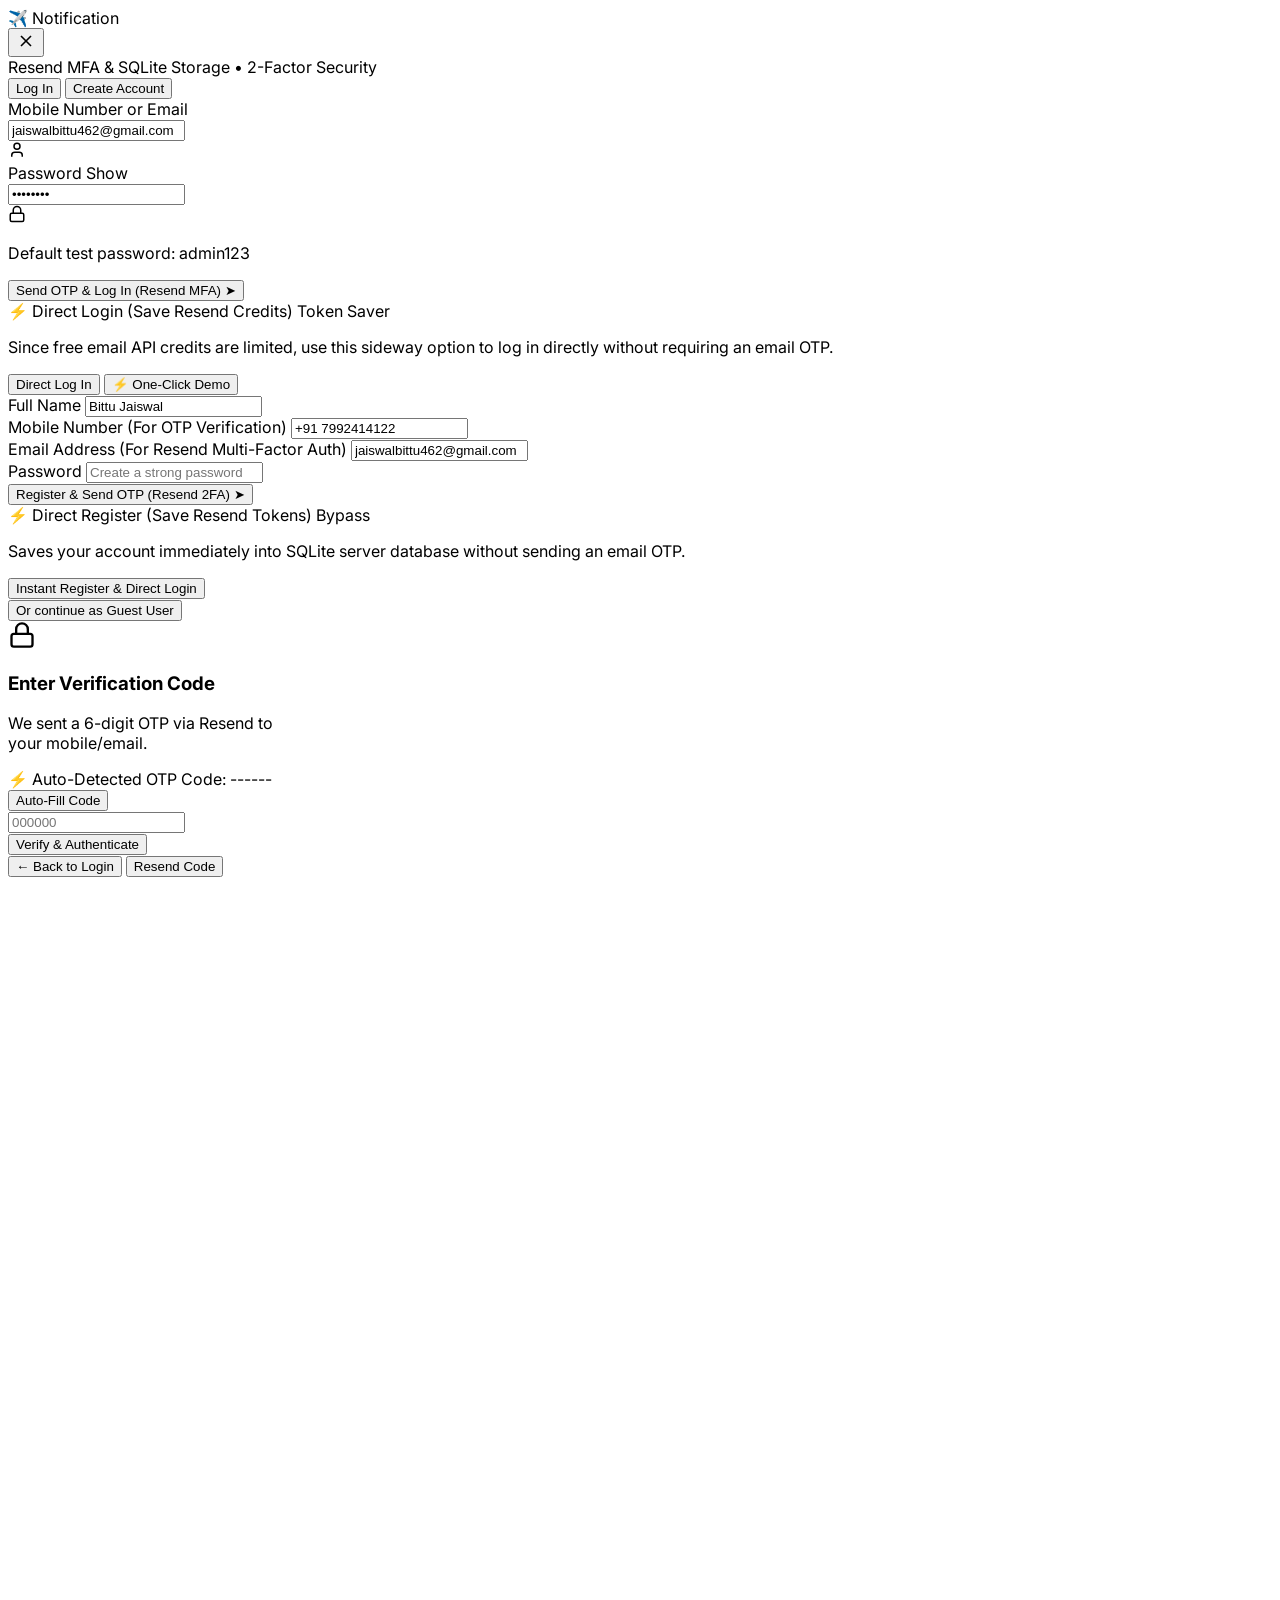
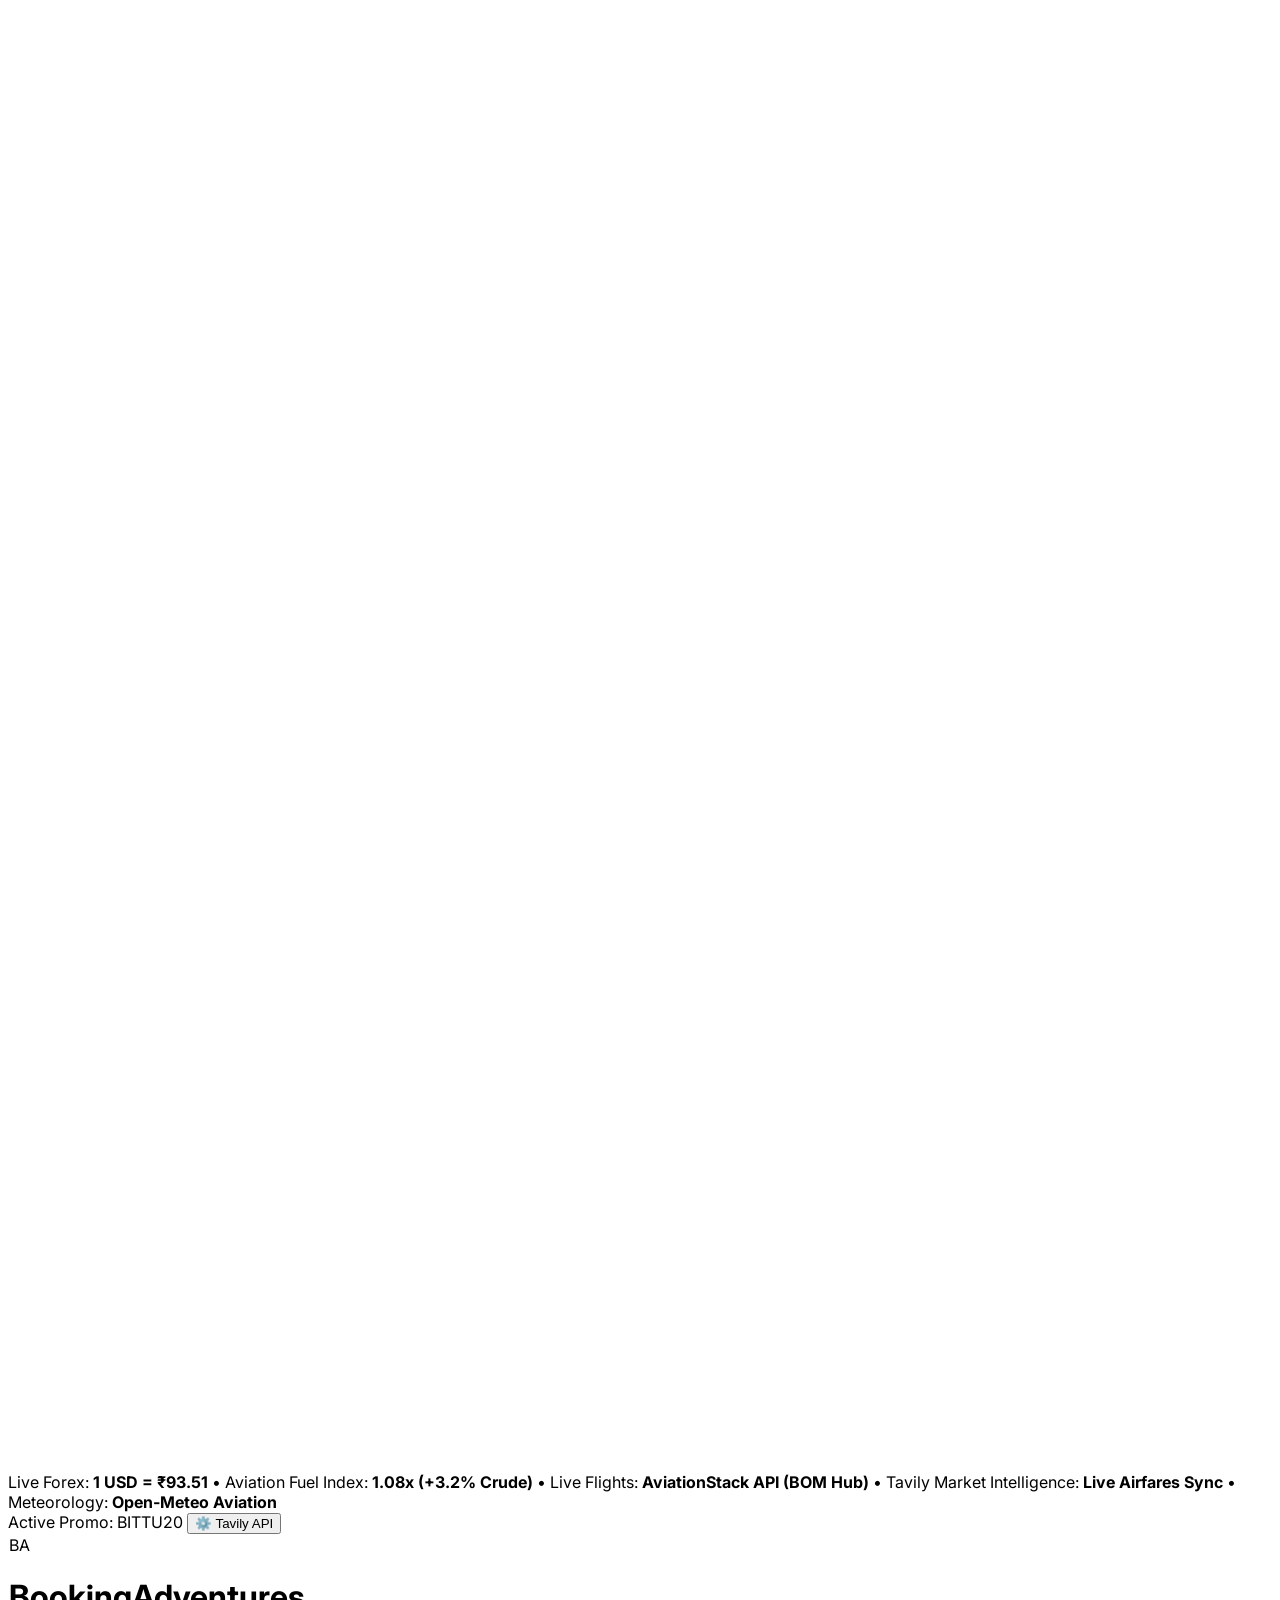
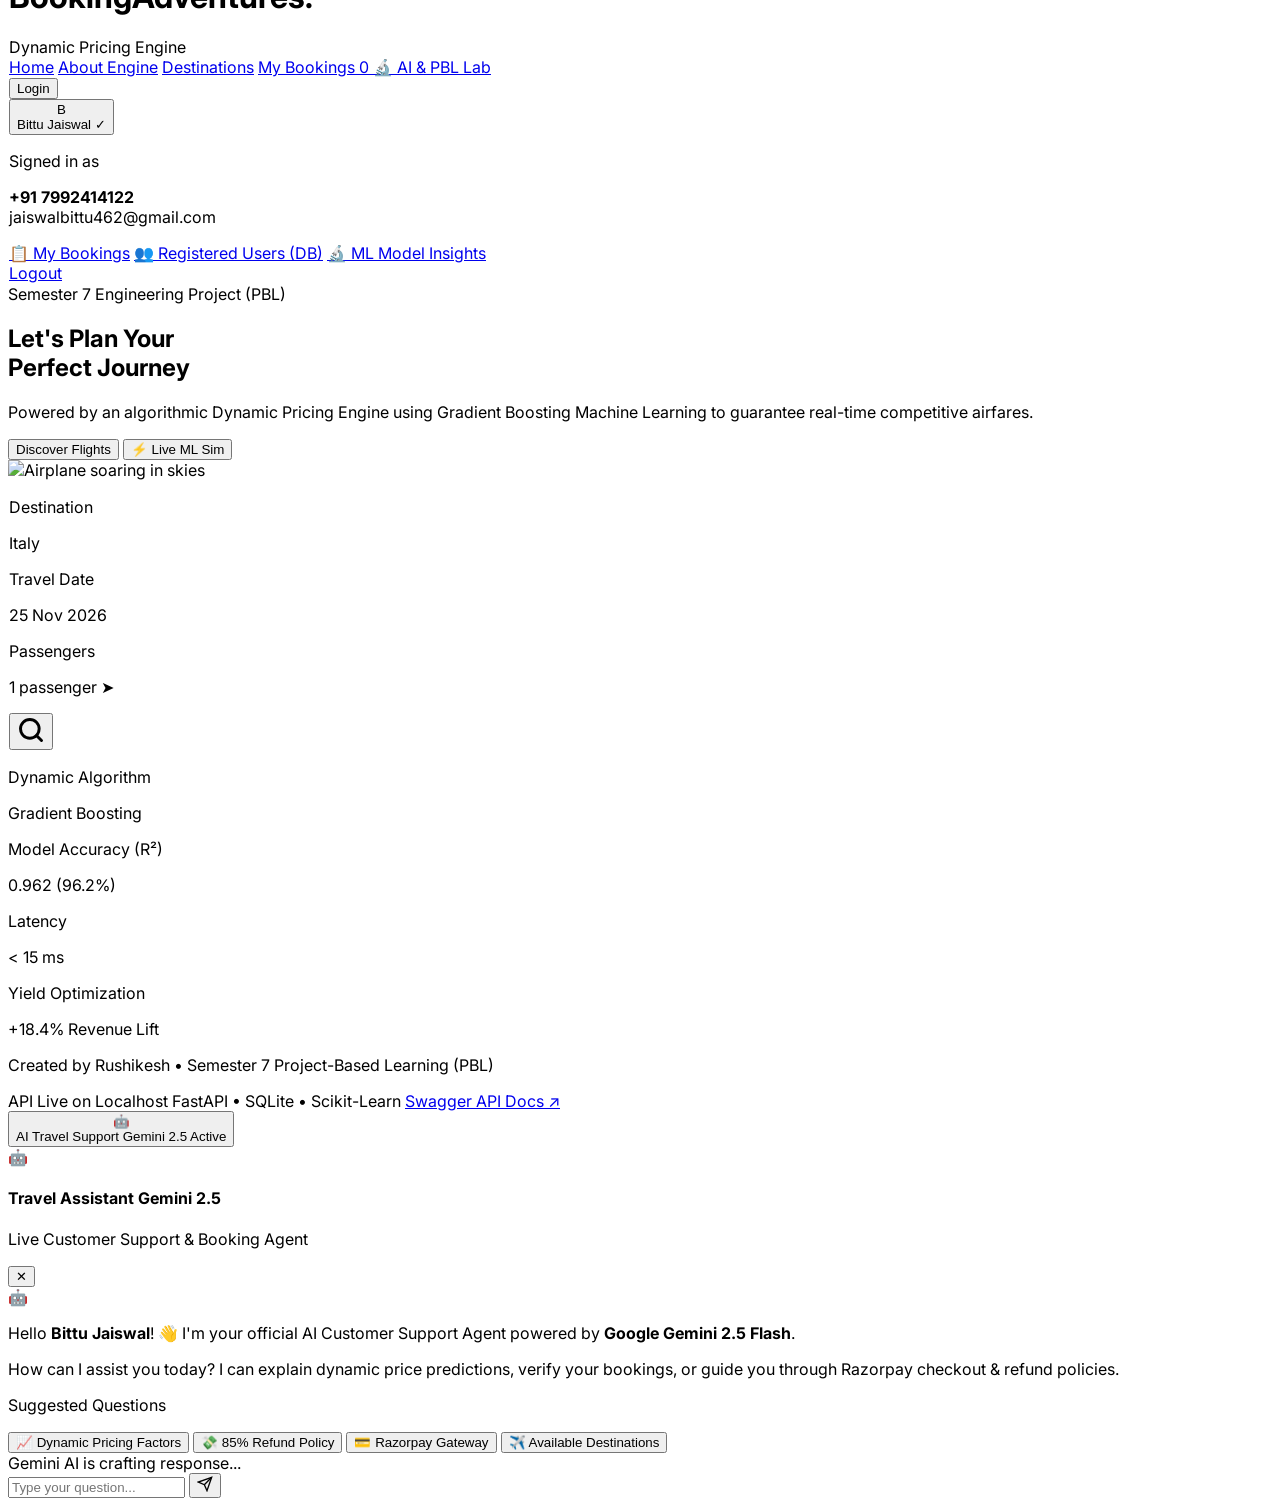
==== templates/index.html @ 45553974 "Initial commit: Dynamic Pricing Engine with Streamlit & Clean Configuration" ====
<!DOCTYPE html>
<html lang="en">
<head>
    <meta charset="UTF-8">
    <meta name="viewport" content="width=device-width, initial-scale=1.0">
    <title>Booking Adventures - Dynamic Pricing Engine (PBL Sem 7)</title>
    <!-- Tailwind CSS -->
    <script src="https://cdn.tailwindcss.com"></script>
    <!-- Fonts -->
    <link href="https://fonts.googleapis.com/css2?family=Inter:wght@400;500;600;700;800&family=Poppins:wght@400;600;700;800&display=swap" rel="stylesheet">
    <!-- Custom CSS -->
    <link rel="stylesheet" href="/static/css/custom.css">
    <!-- Razorpay Checkout Gateway SDK (Free Trial / Test Sandbox) -->
    <script src="https://checkout.razorpay.com/v1/checkout.js"></script>
</head>
<body class="text-gray-800 bg-gradient-to-b from-sky-200 via-sky-100 to-orange-100 min-h-screen flex flex-col justify-between">

    <!-- ===== Notification Toast ===== -->
    <div id="toast" class="fixed bottom-6 right-6 z-50 transform translate-y-24 opacity-0 transition-all duration-300 pointer-events-none bg-gray-900 text-white px-6 py-3 rounded-xl shadow-2xl flex items-center space-x-3">
        <span id="toast-icon">✈️</span>
        <span id="toast-message" class="text-sm font-medium">Notification</span>
    </div>

    <!-- ===== Modal Overlay ===== -->
    <div id="modal-overlay" class="modal-overlay hidden fixed inset-0 bg-black/40 backdrop-blur-sm z-40"></div>
    
    <!-- ===== Light White Dual Authentication Modal (Sign In / Sign Up with Resend 2FA & Direct Bypass) ===== -->
    <div id="login-modal" class="modal hidden fixed top-1/2 left-1/2 -translate-x-1/2 -translate-y-1/2 w-full max-w-lg z-50 p-4">
        <div class="bg-white p-7 md:p-8 rounded-3xl shadow-2xl border border-slate-100 text-left relative overflow-hidden">
            <!-- Close Modal -->
            <button onclick="closeModal()" class="absolute right-5 top-5 text-gray-400 hover:text-gray-700 transition-colors p-1">
                <svg xmlns="http://www.w3.org/2000/svg" width="20" height="20" viewBox="0 0 24 24" fill="none" stroke="currentColor" stroke-width="2"><path d="M18 6 6 18"/><path d="m6 6 12 12"/></svg>
            </button>

            <!-- Main Auth View (Tabs: Login / Sign Up) -->
            <div id="auth-main-view">
                <div class="flex items-center space-x-2 mb-4">
                    <span class="inline-flex items-center px-2.5 py-0.5 rounded-full text-[11px] font-bold bg-blue-50 text-blue-700 border border-blue-200">
                        <span class="w-1.5 h-1.5 rounded-full bg-blue-600 mr-1.5"></span>
                        Resend MFA & SQLite Storage
                    </span>
                    <span class="text-[11px] text-gray-400 font-semibold">&bull; 2-Factor Security</span>
                </div>

                <!-- 2-Option Switcher (Sign In vs Sign Up) -->
                <div class="flex bg-slate-100 p-1.5 rounded-2xl mb-6">
                    <button id="auth-tab-login" onclick="switchAuthTab('login')" class="flex-1 py-2.5 text-center font-bold text-sm rounded-xl bg-white text-blue-600 shadow-sm transition-all">
                        Log In
                    </button>
                    <button id="auth-tab-signup" onclick="switchAuthTab('signup')" class="flex-1 py-2.5 text-center font-bold text-sm rounded-xl text-gray-500 hover:text-gray-800 transition-all">
                        Create Account
                    </button>
                </div>

                <!-- ===== SUB-PANEL 1: LOGIN ===== -->
                <div id="auth-panel-login" class="space-y-4">
                    <div>
                        <label class="block text-xs font-bold text-gray-500 uppercase tracking-wider mb-1">Mobile Number or Email</label>
                        <div class="relative">
                            <input id="login-id-input" type="text" placeholder="+91 7992414122 or name@example.com" value="jaiswalbittu462@gmail.com" class="w-full bg-slate-50 border border-slate-200 rounded-xl p-3 pl-10 text-sm focus:bg-white focus:ring-2 focus:ring-blue-500 outline-none transition-all">
                            <div class="absolute left-3 top-1/2 -translate-y-1/2 text-gray-400">
                                <svg xmlns="http://www.w3.org/2000/svg" width="18" height="18" viewBox="0 0 24 24" fill="none" stroke="currentColor" stroke-width="2"><path d="M19 21v-2a4 4 0 0 0-4-4H9a4 4 0 0 0-4 4v2"/><circle cx="12" cy="7" r="4"/></svg>
                            </div>
                        </div>
                    </div>

                    <div>
                        <div class="flex justify-between items-center mb-1">
                            <label class="block text-xs font-bold text-gray-500 uppercase tracking-wider">Password</label>
                            <span class="text-[11px] text-blue-600 font-semibold cursor-pointer" onclick="togglePasswordVisibility('login-pwd-input', this)">Show</span>
                        </div>
                        <div class="relative">
                            <input id="login-pwd-input" type="password" placeholder="Enter your password (e.g. admin123)" value="admin123" class="w-full bg-slate-50 border border-slate-200 rounded-xl p-3 pl-10 pr-10 text-sm focus:bg-white focus:ring-2 focus:ring-blue-500 outline-none transition-all">
                            <div class="absolute left-3 top-1/2 -translate-y-1/2 text-gray-400">
                                <svg xmlns="http://www.w3.org/2000/svg" width="18" height="18" viewBox="0 0 24 24" fill="none" stroke="currentColor" stroke-width="2"><rect width="18" height="11" x="3" y="11" rx="2" ry="2"/><path d="M7 11V7a5 5 0 0 1 10 0v4"/></svg>
                            </div>
                        </div>
                        <p class="text-[11px] text-gray-400 mt-1">Default test password: <span class="font-bold text-gray-700">admin123</span></p>
                    </div>

                    <button onclick="handleLoginSubmit(false)" class="w-full bg-blue-600 hover:bg-blue-700 text-white font-bold py-3.5 px-6 rounded-xl transition-all text-sm shadow-md shadow-blue-500/25 flex items-center justify-center space-x-2">
                        <span>Send OTP & Log In (Resend MFA)</span>
                        <span>➤</span>
                    </button>

                    <!-- Sideway Direct Option (To Save Resend Limited Tokens) -->
                    <div class="p-4 bg-slate-50 border border-slate-200 rounded-2xl space-y-2 mt-4">
                        <div class="flex items-center justify-between">
                            <span class="text-xs font-bold text-gray-700 flex items-center">
                                <span class="text-amber-500 mr-1.5">⚡</span> Direct Login (Save Resend Credits)
                            </span>
                            <span class="text-[10px] bg-amber-100 text-amber-800 font-semibold px-2 py-0.5 rounded-full">Token Saver</span>
                        </div>
                        <p class="text-[11px] text-gray-500">Since free email API credits are limited, use this sideway option to log in directly without requiring an email OTP.</p>
                        <div class="grid grid-cols-2 gap-2 pt-1">
                            <button onclick="handleLoginSubmit(true)" class="bg-white hover:bg-slate-100 text-gray-700 border border-slate-300 font-bold py-2 px-3 rounded-lg text-xs transition-colors">
                                Direct Log In
                            </button>
                            <button onclick="handleOneClickDemoLogin()" class="bg-gradient-to-r from-blue-600 to-indigo-600 hover:from-blue-700 hover:to-indigo-700 text-white font-bold py-2 px-3 rounded-lg text-xs transition-all shadow-sm">
                                ⚡ One-Click Demo
                            </button>
                        </div>
                    </div>
                </div>

                <!-- ===== SUB-PANEL 2: SIGN UP ===== -->
                <div id="auth-panel-signup" class="space-y-3 hidden">
                    <div>
                        <label class="block text-xs font-bold text-gray-500 uppercase tracking-wider mb-1">Full Name</label>
                        <input id="signup-name-input" type="text" placeholder="e.g. Bittu Jaiswal" value="Bittu Jaiswal" class="w-full bg-slate-50 border border-slate-200 rounded-xl p-2.5 text-sm focus:bg-white focus:ring-2 focus:ring-blue-500 outline-none transition-all">
                    </div>

                    <div>
                        <label class="block text-xs font-bold text-gray-500 uppercase tracking-wider mb-1">Mobile Number (For OTP Verification)</label>
                        <input id="signup-mobile-input" type="text" placeholder="+91 98XXXXXXXX" value="+91 7992414122" class="w-full bg-slate-50 border border-slate-200 rounded-xl p-2.5 text-sm focus:bg-white focus:ring-2 focus:ring-blue-500 outline-none transition-all">
                    </div>

                    <div>
                        <label class="block text-xs font-bold text-gray-500 uppercase tracking-wider mb-1">Email Address (For Resend Multi-Factor Auth)</label>
                        <input id="signup-email-input" type="email" placeholder="name@example.com" value="jaiswalbittu462@gmail.com" class="w-full bg-slate-50 border border-slate-200 rounded-xl p-2.5 text-sm focus:bg-white focus:ring-2 focus:ring-blue-500 outline-none transition-all">
                    </div>

                    <div>
                        <label class="block text-xs font-bold text-gray-500 uppercase tracking-wider mb-1">Password</label>
                        <input id="signup-pwd-input" type="password" placeholder="Create a strong password" class="w-full bg-slate-50 border border-slate-200 rounded-xl p-2.5 text-sm focus:bg-white focus:ring-2 focus:ring-blue-500 outline-none transition-all">
                    </div>

                    <button onclick="handleSignupSubmit(false)" class="w-full bg-blue-600 hover:bg-blue-700 text-white font-bold py-3 px-6 rounded-xl transition-all text-sm shadow-md shadow-blue-500/25 flex items-center justify-center space-x-2 mt-2">
                        <span>Register & Send OTP (Resend 2FA)</span>
                        <span>➤</span>
                    </button>

                    <!-- Sideway Direct Register Option -->
                    <div class="p-3 bg-slate-50 border border-slate-200 rounded-2xl space-y-1.5 mt-2">
                        <div class="flex items-center justify-between">
                            <span class="text-xs font-bold text-gray-700 flex items-center">
                                <span class="text-amber-500 mr-1.5">⚡</span> Direct Register (Save Resend Tokens)
                            </span>
                            <span class="text-[10px] bg-amber-100 text-amber-800 font-semibold px-2 py-0.5 rounded-full">Bypass</span>
                        </div>
                        <p class="text-[11px] text-gray-500">Saves your account immediately into SQLite server database without sending an email OTP.</p>
                        <button onclick="handleSignupSubmit(true)" class="w-full bg-white hover:bg-slate-100 text-gray-700 border border-slate-300 font-bold py-2 px-3 rounded-lg text-xs transition-colors">
                            Instant Register & Direct Login
                        </button>
                    </div>
                </div>

                <div class="mt-4 pt-4 border-t text-center">
                    <button onclick="loginUser(true)" class="text-xs font-semibold text-gray-400 hover:text-gray-600 transition-colors">
                        Or continue as Guest User
                    </button>
                </div>
            </div>

            <!-- ===== SUB-SCREEN: OTP VERIFICATION VIEW ===== -->
            <div id="auth-otp-view" class="hidden text-center space-y-5 py-2">
                <div class="w-14 h-14 bg-blue-100 text-blue-600 rounded-2xl flex items-center justify-center mx-auto shadow-sm">
                    <svg xmlns="http://www.w3.org/2000/svg" width="28" height="28" viewBox="0 0 24 24" fill="none" stroke="currentColor" stroke-width="2"><rect width="18" height="11" x="3" y="11" rx="2" ry="2"/><path d="M7 11V7a5 5 0 0 1 10 0v4"/></svg>
                </div>

                <div>
                    <h3 class="text-2xl font-black text-gray-900">Enter Verification Code</h3>
                    <p class="text-xs text-gray-500 mt-1">
                        We sent a 6-digit OTP via Resend to <br><span id="otp-target-display" class="font-bold text-gray-800">your mobile/email</span>.
                    </p>
                </div>

                <!-- Dev Auto-Fill / Token Saver Badge -->
                <div id="otp-dev-badge" class="bg-amber-50 border border-amber-200 rounded-xl p-3 text-xs text-amber-900 flex items-center justify-between">
                    <div>
                        <span class="font-bold block">⚡ Auto-Detected OTP Code:</span>
                        <span id="otp-dev-code" class="font-mono text-base font-extrabold text-amber-700 tracking-wider">------</span>
                    </div>
                    <button onclick="autoFillDevOtp()" class="bg-amber-200 hover:bg-amber-300 text-amber-900 font-bold px-3 py-1.5 rounded-lg text-xs transition-colors">
                        Auto-Fill Code
                    </button>
                </div>

                <!-- 6-Digit Input Field -->
                <div>
                    <input id="otp-code-input" type="text" maxlength="6" placeholder="000000" class="w-48 text-center text-3xl font-mono font-black tracking-widest bg-slate-50 border-2 border-blue-500 rounded-2xl py-3 text-gray-800 focus:bg-white outline-none">
                </div>

                <button onclick="handleVerifyOtpSubmit()" class="w-full bg-blue-600 hover:bg-blue-700 text-white font-bold py-3.5 px-6 rounded-xl transition-all text-sm shadow-md shadow-blue-500/25">
                    Verify & Authenticate
                </button>

                <div class="flex items-center justify-between text-xs text-gray-500 pt-2">
                    <button onclick="backToAuthMain()" class="font-semibold text-gray-600 hover:text-black">
                        ← Back to Login
                    </button>
                    <button id="resend-otp-btn" onclick="handleResendOtp()" class="font-bold text-blue-600 hover:underline">
                        Resend Code
                    </button>
                </div>
            </div>
        </div>
    </div>
    </div>

    <!-- ===== Official Razorpay Interactive Checkout Modal ===== -->
    <div id="razorpay-interactive-modal" class="modal hidden fixed top-1/2 left-1/2 -translate-x-1/2 -translate-y-1/2 w-full max-w-xl z-50 p-4">
        <div class="bg-white rounded-3xl shadow-2xl border border-slate-100 overflow-hidden text-left">
            <!-- Razorpay Blue Header -->
            <div class="bg-gradient-to-r from-blue-700 via-blue-600 to-indigo-700 text-white p-6 relative">
                <button onclick="closeModal()" class="absolute right-5 top-5 text-white/70 hover:text-white p-1 text-lg">✕</button>
                <div class="flex items-center space-x-2 mb-2">
                    <span class="font-black text-xl tracking-tight">Razorpay</span>
                    <span class="text-[10px] bg-white/20 px-2 py-0.5 rounded font-bold uppercase tracking-wider">Trusted Sandbox</span>
                </div>
                <div class="flex justify-between items-end">
                    <div>
                        <p class="text-xs text-blue-100 font-semibold" id="rzp-modal-flight-info">Air India Flight Booking</p>
                        <p class="text-xs text-blue-200" id="rzp-modal-user-info">Bittu Jaiswal (jaiswalbittu462@gmail.com)</p>
                    </div>
                    <div class="text-right">
                        <span class="text-xs text-blue-200 block">Amount to Pay</span>
                        <span class="text-2xl font-black text-white" id="rzp-modal-amount">₹95,477</span>
                    </div>
                </div>
            </div>

            <!-- Razorpay Payment Body -->
            <div id="rzp-modal-body" class="grid grid-cols-12 min-h-[360px]">
                <!-- Left Menu Tabs -->
                <div class="col-span-4 bg-slate-50 border-r border-slate-100 p-3 space-y-1 text-xs font-bold text-gray-600">
                    <button id="rzp-tab-upi" onclick="switchRzpTab('upi')" class="w-full text-left p-3 rounded-xl bg-white text-blue-600 shadow-sm flex items-center space-x-2 transition-all">
                        <span>📱</span><span>UPI & QR</span>
                    </button>
                    <button id="rzp-tab-card" onclick="switchRzpTab('card')" class="w-full text-left p-3 rounded-xl hover:bg-white/60 text-gray-600 flex items-center space-x-2 transition-all">
                        <span>💳</span><span>Cards</span>
                    </button>
                    <button id="rzp-tab-netbanking" onclick="switchRzpTab('netbanking')" class="w-full text-left p-3 rounded-xl hover:bg-white/60 text-gray-600 flex items-center space-x-2 transition-all">
                        <span>🏦</span><span>Netbanking</span>
                    </button>
                    <button id="rzp-tab-wallets" onclick="switchRzpTab('wallets')" class="w-full text-left p-3 rounded-xl hover:bg-white/60 text-gray-600 flex items-center space-x-2 transition-all">
                        <span>👛</span><span>Wallets</span>
                    </button>
                    <div class="pt-6 px-2 text-[10px] text-gray-400 font-normal leading-tight">
                        Secured by 256-bit Razorpay encryption & PCI-DSS compliance.
                    </div>
                </div>

                <!-- Right Content Panel -->
                <div class="col-span-8 p-6 flex flex-col justify-between">
                    <!-- 1. UPI Panel -->
                    <div id="rzp-panel-upi" class="space-y-4">
                        <div class="flex items-center justify-between">
                            <span class="text-xs font-bold text-gray-800">Scan QR or Enter UPI ID</span>
                            <span class="text-[10px] font-bold text-green-600 bg-green-50 px-2 py-0.5 rounded-full">Instant Approval</span>
                        </div>
                        
                        <!-- Simulated QR Box -->
                        <div class="border-2 border-dashed border-blue-200 bg-blue-50/40 rounded-2xl p-4 flex items-center justify-center space-x-4">
                            <div class="w-20 h-20 bg-white border border-blue-300 rounded-xl p-1 shadow-sm flex items-center justify-center font-mono text-[10px] text-center text-gray-400">
                                [ UPI QR CODE ]
                            </div>
                            <div class="text-left text-xs">
                                <p class="font-bold text-gray-800">Scan with any UPI App</p>
                                <p class="text-[11px] text-gray-500">Google Pay, PhonePe, Paytm, BHIM</p>
                                <button onclick="executeSimulatedRzpPayment('UPI (Scan QR)')" class="mt-2 bg-blue-600 hover:bg-blue-700 text-white font-bold py-1 px-3 rounded-lg text-[11px] transition-colors">
                                    Simulate QR Scan Success
                                </button>
                            </div>
                        </div>

                        <div>
                            <label class="block text-xs font-bold text-gray-500 mb-1">Or Enter UPI ID / VPA</label>
                            <input id="rzp-upi-input" type="text" value="success@razorpay" placeholder="user@okhdfcbank" class="w-full border border-slate-200 rounded-xl p-2.5 text-xs font-mono outline-none focus:ring-2 focus:ring-blue-500">
                            <div class="flex space-x-2 mt-2">
                                <button onclick="setUpiId('success@razorpay')" class="text-[10px] bg-slate-100 hover:bg-slate-200 text-gray-600 px-2 py-1 rounded font-semibold">Test Success ID</button>
                                <button onclick="setUpiId('jaiswal@oksbi')" class="text-[10px] bg-slate-100 hover:bg-slate-200 text-gray-600 px-2 py-1 rounded font-semibold">SBI UPI</button>
                            </div>
                        </div>

                        <button onclick="executeSimulatedRzpPayment('UPI (VPA)')" class="w-full bg-blue-600 hover:bg-blue-700 text-white font-bold py-3 rounded-xl text-xs transition-colors shadow-md">
                            Pay via UPI
                        </button>
                    </div>

                    <!-- 2. Cards Panel -->
                    <div id="rzp-panel-card" class="space-y-3 hidden">
                        <div class="flex justify-between items-center">
                            <span class="text-xs font-bold text-gray-800">Card Details (Test Sandbox)</span>
                            <span class="text-[10px] text-gray-400">Visa / Mastercard / RuPay</span>
                        </div>
                        <div>
                            <label class="block text-[11px] font-bold text-gray-500 mb-1">Card Number</label>
                            <input id="rzp-card-input" type="text" value="4000 0000 0000 0000" class="w-full border border-slate-200 rounded-xl p-2 text-xs font-mono outline-none focus:ring-2 focus:ring-blue-500">
                        </div>
                        <div class="grid grid-cols-2 gap-2">
                            <div>
                                <label class="block text-[11px] font-bold text-gray-500 mb-1">Expiry</label>
                                <input type="text" value="12/28" class="w-full border border-slate-200 rounded-xl p-2 text-xs font-mono outline-none focus:ring-2 focus:ring-blue-500">
                            </div>
                            <div>
                                <label class="block text-[11px] font-bold text-gray-500 mb-1">CVV</label>
                                <input type="text" value="123" class="w-full border border-slate-200 rounded-xl p-2 text-xs font-mono outline-none focus:ring-2 focus:ring-blue-500">
                            </div>
                        </div>
                        <div>
                            <label class="block text-[11px] font-bold text-gray-500 mb-1">Cardholder Name</label>
                            <input type="text" value="Bittu Jaiswal" class="w-full border border-slate-200 rounded-xl p-2 text-xs outline-none focus:ring-2 focus:ring-blue-500">
                        </div>
                        <button onclick="executeSimulatedRzpPayment('Credit/Debit Card')" class="w-full bg-blue-600 hover:bg-blue-700 text-white font-bold py-3 rounded-xl text-xs transition-colors shadow-md">
                            Pay via Test Card
                        </button>
                    </div>

                    <!-- 3. Netbanking Panel -->
                    <div id="rzp-panel-netbanking" class="space-y-3 hidden">
                        <span class="text-xs font-bold text-gray-800 block">Select Popular Bank</span>
                        <div class="grid grid-cols-2 gap-2 text-xs">
                            <button onclick="executeSimulatedRzpPayment('HDFC Bank NetBanking')" class="p-2.5 border border-slate-200 hover:border-blue-500 hover:bg-blue-50 rounded-xl font-semibold text-left">
                                🏦 HDFC Bank
                            </button>
                            <button onclick="executeSimulatedRzpPayment('State Bank of India NetBanking')" class="p-2.5 border border-slate-200 hover:border-blue-500 hover:bg-blue-50 rounded-xl font-semibold text-left">
                                🏦 SBI
                            </button>
                            <button onclick="executeSimulatedRzpPayment('ICICI Bank NetBanking')" class="p-2.5 border border-slate-200 hover:border-blue-500 hover:bg-blue-50 rounded-xl font-semibold text-left">
                                🏦 ICICI Bank
                            </button>
                            <button onclick="executeSimulatedRzpPayment('Axis Bank NetBanking')" class="p-2.5 border border-slate-200 hover:border-blue-500 hover:bg-blue-50 rounded-xl font-semibold text-left">
                                🏦 Axis Bank
                            </button>
                        </div>
                    </div>

                    <!-- 4. Wallets Panel -->
                    <div id="rzp-panel-wallets" class="space-y-3 hidden">
                        <span class="text-xs font-bold text-gray-800 block">Select Wallet</span>
                        <div class="grid grid-cols-2 gap-2 text-xs">
                            <button onclick="executeSimulatedRzpPayment('Paytm Wallet')" class="p-2.5 border border-slate-200 hover:border-blue-500 hover:bg-blue-50 rounded-xl font-semibold text-left">
                                👛 Paytm
                            </button>
                            <button onclick="executeSimulatedRzpPayment('Mobikwik')" class="p-2.5 border border-slate-200 hover:border-blue-500 hover:bg-blue-50 rounded-xl font-semibold text-left">
                                👛 Mobikwik
                            </button>
                        </div>
                    </div>

                    <div class="flex justify-between items-center text-[11px] text-gray-400 pt-3 border-t">
                        <button onclick="closeModal()" class="text-gray-500 hover:text-black font-semibold">Cancel Payment</button>
                        <span>Razorpay Test Sandbox</span>
                    </div>
                </div>
            </div>

            <!-- Processing / Bank Authorization State -->
            <div id="rzp-modal-processing" class="hidden p-12 text-center space-y-4">
                <div class="w-16 h-16 border-4 border-blue-600 border-t-transparent rounded-full animate-spin mx-auto"></div>
                <h4 class="text-xl font-bold text-gray-800">Authorizing Payment...</h4>
                <p class="text-xs text-gray-500" id="rzp-processing-desc">Securing verification with Razorpay & Bank Gateway</p>
                <div class="font-mono text-xs text-blue-600 font-bold bg-blue-50 py-1.5 px-4 rounded-full inline-block">
                    Please do not refresh or close window
                </div>
            </div>
        </div>
    </div>

    <!-- ===== Razorpay Key Settings Modal ===== -->
    <div id="rzp-key-modal" class="modal hidden fixed top-1/2 left-1/2 -translate-x-1/2 -translate-y-1/2 w-full max-w-md z-50 p-4">
        <div class="bg-white p-7 rounded-3xl shadow-2xl border border-slate-100 text-left">
            <div class="flex justify-between items-center mb-4 pb-3 border-b">
                <div class="flex items-center space-x-2">
                    <span class="text-2xl">💳</span>
                    <div>
                        <h3 class="text-lg font-bold text-gray-900">Razorpay API Credentials</h3>
                        <p class="text-xs text-gray-500">Free Trial Test Sandbox Settings</p>
                    </div>
                </div>
                <button onclick="closeModal()" class="text-gray-400 hover:text-gray-700 font-bold p-1">✕</button>
            </div>

            <div class="space-y-4">
                <div>
                    <label class="block text-xs font-bold text-gray-700 mb-1">Razorpay Key ID</label>
                    <input id="custom-rzp-key-id" type="text" placeholder="rzp_test_..." value="rzp_test_1DP5mmOlF5G5ag" class="w-full border border-gray-300 rounded-xl p-3 text-xs font-mono outline-none focus:ring-2 focus:ring-blue-500">
                    <p class="text-[10px] text-gray-400 mt-1">Found in your Razorpay Dashboard &gt; Settings &gt; API Keys.</p>
                </div>

                <div>
                    <label class="block text-xs font-bold text-gray-700 mb-1">Razorpay Key Secret (Optional for client popup)</label>
                    <input id="custom-rzp-key-secret" type="password" placeholder="Key Secret from Razorpay Dashboard" class="w-full border border-gray-300 rounded-xl p-3 text-xs font-mono outline-none focus:ring-2 focus:ring-blue-500">
                    <p class="text-[10px] text-gray-400 mt-1">Enables server-side order creation & HMAC verification.</p>
                </div>

                <div class="p-3 bg-blue-50/70 border border-blue-100 rounded-xl text-[11px] text-blue-800 space-y-1">
                    <p class="font-bold">💡 Free Trial / Instant Testing:</p>
                    <p>The default key <code class="font-mono font-bold">rzp_test_1DP5mmOlF5G5ag</code> connects directly to Razorpay's public test sandbox checkout with simulated UPI, Cards, and NetBanking.</p>
                </div>

                <div class="flex space-x-3 pt-2">
                    <button onclick="saveCustomRzpCredentials()" class="flex-1 bg-blue-600 hover:bg-blue-700 text-white font-bold py-3 rounded-xl text-xs transition-colors shadow-md">
                        Save & Apply Credentials
                    </button>
                    <button onclick="resetDefaultRzpCredentials()" class="px-4 bg-gray-100 hover:bg-gray-200 text-gray-700 font-semibold py-3 rounded-xl text-xs transition-colors">
                        Reset Default
                    </button>
                </div>
            </div>
        </div>
    </div>
    </div>

    
    <!-- ===== Tavily API Settings Modal ===== -->
    <div id="tavily-key-modal" class="modal hidden fixed top-1/2 left-1/2 -translate-x-1/2 -translate-y-1/2 w-full max-w-md z-50 p-4">
        <div class="bg-white p-7 rounded-3xl shadow-2xl border border-slate-100 text-left">
            <div class="flex justify-between items-center mb-4 pb-3 border-b">
                <div class="flex items-center space-x-2">
                    <span class="text-2xl">🌐</span>
                    <div>
                        <h3 class="text-lg font-bold text-gray-900">Tavily AI Search API</h3>
                        <p class="text-xs text-gray-500">Live Competitor Airfare Intelligence</p>
                    </div>
                </div>
                <button onclick="closeModal()" class="text-gray-400 hover:text-gray-700 font-bold p-1">✕</button>
            </div>

            <div class="space-y-4">
                <div>
                    <label class="block text-xs font-bold text-gray-700 mb-1">Tavily API Key</label>
                    <input id="custom-tavily-key" type="text" placeholder="tvly-..." class="w-full border border-gray-300 rounded-xl p-3 text-xs font-mono outline-none focus:ring-2 focus:ring-blue-500">
                    <p class="text-[10px] text-gray-400 mt-1">Free 1,000 live search queries/mo from <a href="https://tavily.com" target="_blank" class="text-blue-600 underline">tavily.com</a>.</p>
                </div>

                <div class="p-3 bg-blue-50/70 border border-blue-100 rounded-xl text-[11px] text-blue-800 space-y-1">
                    <p class="font-bold">⚡ Industry-Level Live Synthesis:</p>
                    <p>When Tavily search is active, the pricing engine queries live real-time airfares from Google Flights & Skyscanner across Emirates, IndiGo, and Air India, adapting dynamic surge rates on the fly.</p>
                </div>

                <div class="flex space-x-3 pt-2">
                    <button onclick="saveTavilyCredentials()" class="flex-1 bg-blue-600 hover:bg-blue-700 text-white font-bold py-3 rounded-xl text-xs transition-colors shadow-md">
                        Save & Connect Tavily
                    </button>
                    <button onclick="closeModal()" class="px-4 bg-gray-100 hover:bg-gray-200 text-gray-700 font-semibold py-3 rounded-xl text-xs transition-colors">
                        Close
                    </button>
                </div>
            </div>
        </div>
    </div>

<!-- ===== Registered Users Database Viewer Modal ===== -->
    <div id="users-db-modal" class="modal hidden fixed top-1/2 left-1/2 -translate-x-1/2 -translate-y-1/2 w-full max-w-2xl z-50 p-4">
        <div class="bg-white p-7 rounded-3xl shadow-2xl border border-slate-100 max-h-[85vh] flex flex-col">
            <div class="flex justify-between items-center mb-4 pb-3 border-b">
                <div>
                    <h3 class="text-xl font-bold text-gray-900">SQLite Backend User Records</h3>
                    <p class="text-xs text-gray-500">Persisted user registrations, phone numbers, and Resend MFA verification flags.</p>
                </div>
                <button onclick="closeModal()" class="text-gray-400 hover:text-gray-700 p-1">✕</button>
            </div>
            <div id="users-db-table-container" class="overflow-y-auto flex-grow text-xs">
                <p class="text-center text-gray-400 py-6">Loading database records...</p>
            </div>
            <div class="flex justify-end pt-4 border-t mt-4">
                <button onclick="closeModal()" class="bg-gray-100 hover:bg-gray-200 text-gray-700 font-bold py-2 px-5 rounded-xl text-xs transition-colors">Close</button>
            </div>
        </div>
    </div>
    </div>

    <!-- ===== Location Modal ===== -->
    <div id="location-modal" class="modal hidden fixed top-1/2 left-1/2 -translate-x-1/2 -translate-y-1/2 w-full max-w-3xl z-50 p-4">
        <div class="bg-white p-8 rounded-2xl shadow-2xl">
            <div class="flex justify-between items-center mb-6">
                <div>
                    <h3 class="text-2xl font-semibold">Select Destination</h3>
                    <p class="text-sm text-gray-500">Pick where your adventure begins</p>
                </div>
                <button onclick="closeModal()" class="text-gray-400 hover:text-gray-700">✕</button>
            </div>
            <div class="relative mb-6">
                <input id="country-search-input" oninput="filterCountries()" type="text" placeholder="Search country or city..." class="w-full border border-gray-300 rounded-lg p-3 pr-12 text-lg focus:ring-2 focus:ring-blue-500 outline-none">
                <div class="absolute right-3 top-1/2 -translate-y-1/2 text-gray-400">
                    <svg xmlns="http://www.w3.org/2000/svg" width="22" height="22" viewBox="0 0 24 24" fill="none" stroke="currentColor" stroke-width="2" stroke-linecap="round" stroke-linejoin="round"><circle cx="11" cy="11" r="8"/><path d="m21 21-4.3-4.3"/></svg>
                </div>
            </div>
            <div id="country-list" class="grid grid-cols-2 md:grid-cols-4 gap-3 max-h-72 overflow-y-auto pr-2"></div>
            <div class="flex justify-end space-x-4 mt-8 pt-4 border-t">
                <button onclick="closeModal()" class="bg-gray-200 text-gray-800 font-semibold py-3 px-8 rounded-lg hover:bg-gray-300 transition-colors">Cancel</button>
                <button id="select-location-btn" class="bg-blue-600 text-white font-semibold py-3 px-8 rounded-lg opacity-50 cursor-not-allowed transition-opacity" disabled>Select Location</button>
            </div>
        </div>
    </div>
    </div>

    <!-- ===== Date Modal ===== -->
    <div id="date-modal" class="modal hidden fixed top-1/2 left-1/2 -translate-x-1/2 -translate-y-1/2 w-full max-w-4xl z-50 p-4">
        <div class="bg-white p-8 rounded-2xl shadow-2xl">
            <div class="flex justify-between items-center mb-6">
                <div>
                    <h3 class="text-2xl font-semibold">Select Travel Date</h3>
                    <p class="text-sm text-gray-500">Dates affect live dynamic seasonality multipliers</p>
                </div>
                <button onclick="closeModal()" class="text-gray-400 hover:text-gray-700">✕</button>
            </div>
            <div id="calendar-container"></div>
             <div class="flex justify-end space-x-4 mt-8 pt-4 border-t">
                <button onclick="closeModal()" class="bg-gray-200 text-gray-800 font-semibold py-3 px-8 rounded-lg hover:bg-gray-300 transition-colors">Cancel</button>
                <button id="select-date-btn" class="bg-blue-600 text-white font-semibold py-3 px-8 rounded-lg opacity-50 cursor-not-allowed transition-opacity" disabled>Confirm Date</button>
            </div>
        </div>
    </div>
    </div>

     <!-- ===== People Modal ===== -->
    <div id="people-modal" class="modal hidden fixed top-1/2 left-1/2 -translate-x-1/2 -translate-y-1/2 w-full max-w-md z-50 p-4">
         <div class="bg-white rounded-2xl shadow-2xl p-8">
            <div class="flex justify-between items-center mb-6">
                <h3 class="text-2xl font-semibold">Number of Passengers</h3>
                <button onclick="closeModal()" class="text-gray-400 hover:text-gray-700">✕</button>
            </div>
            <div class="space-y-6">
                <div class="flex justify-between items-center p-3 bg-gray-50 rounded-xl">
                    <div>
                        <p class="font-semibold text-lg">Adults</p>
                        <p class="text-xs text-gray-500">Aged 16+ (Full Fare)</p>
                    </div>
                    <div class="flex items-center space-x-4">
                        <button class="counter-btn w-9 h-9 rounded-full border-2 border-gray-300 text-xl font-bold flex items-center justify-center hover:bg-gray-200 transition-colors" data-type="adults" data-action="decrement">-</button>
                        <span id="adults-count" class="font-bold text-xl w-6 text-center">1</span>
                        <button class="counter-btn w-9 h-9 rounded-full border-2 border-gray-300 text-xl font-bold flex items-center justify-center hover:bg-gray-200 transition-colors" data-type="adults" data-action="increment">+</button>
                    </div>
                </div>
                <div class="flex justify-between items-center p-3 bg-gray-50 rounded-xl">
                    <div>
                        <p class="font-semibold text-lg">Children</p>
                        <p class="text-xs text-gray-500">Aged 0 to 15 (70% Fare)</p>
                    </div>
                    <div class="flex items-center space-x-4">
                        <button class="counter-btn w-9 h-9 rounded-full border-2 border-gray-300 text-xl font-bold flex items-center justify-center hover:bg-gray-200 transition-colors" data-type="children" data-action="decrement">-</button>
                        <span id="children-count" class="font-bold text-xl w-6 text-center">0</span>
                        <button class="counter-btn w-9 h-9 rounded-full border-2 border-gray-300 text-xl font-bold flex items-center justify-center hover:bg-gray-200 transition-colors" data-type="children" data-action="increment">+</button>
                    </div>
                </div>
            </div>
            <div class="flex justify-end space-x-4 mt-8 pt-4 border-t">
                 <button onclick="closeModal()" class="bg-gray-200 text-gray-800 font-semibold py-3 px-8 rounded-lg hover:bg-gray-300 transition-colors">Cancel</button>
                <button id="select-people-btn" class="bg-blue-600 text-white font-semibold py-3 px-8 rounded-lg hover:bg-blue-700 transition-colors">Done</button>
            </div>
        </div>
    </div>
    </div>
    
    <!-- ===== AI Calculation Modal ===== -->
    <div id="ai-modal" class="modal hidden fixed top-1/2 left-1/2 -translate-x-1/2 -translate-y-1/2 w-full max-w-2xl z-50 p-4">
        <div class="bg-white rounded-2xl shadow-2xl p-8 border border-blue-100">
            <div class="text-center">
                <div class="inline-flex items-center space-x-2 bg-blue-50 text-blue-700 px-4 py-1.5 rounded-full text-xs font-bold uppercase tracking-wider mb-2">
                    <span class="w-2 h-2 rounded-full bg-blue-600 animate-ping"></span>
                    <span>Live Inference</span>
                </div>
                <h3 class="text-2xl font-bold mb-1 text-gray-800">AI Dynamic Pricing Engine at Work...</h3>
                <p class="text-gray-500 text-sm">Ingesting live market signals to optimize revenue & pricing fairness.</p>
                <div class="inline-block mt-2 px-3 py-1 bg-gradient-to-r from-blue-600 to-indigo-600 text-white text-xs font-semibold rounded-md shadow-sm">
                    Core Algorithm: Gradient Boosting Regression (Scikit-Learn)
                </div>
            </div>
            <div class="mt-8 space-y-6">
                <!-- Step 1 -->
                <div id="ai-step-1" class="ai-step">
                    <h4 class="font-semibold text-base mb-2 text-gray-700">1. Ingesting Real-Time Data Sources</h4>
                    <div class="grid grid-cols-2 gap-2 text-sm">
                        <div id="data-source-1" class="flex items-center text-gray-400 transition-colors duration-500 p-2 rounded bg-gray-50">
                            <svg class="w-5 h-5 mr-2 text-green-500" fill="none" stroke="currentColor" viewBox="0 0 24 24"><path stroke-linecap="round" stroke-linejoin="round" stroke-width="2" d="M5 13l4 4L19 7"></path></svg>
                            Historical Sales Trends
                        </div>
                        <div id="data-source-2" class="flex items-center text-gray-400 transition-colors duration-500 delay-100 p-2 rounded bg-gray-50">
                            <svg class="w-5 h-5 mr-2 text-green-500" fill="none" stroke="currentColor" viewBox="0 0 24 24"><path stroke-linecap="round" stroke-linejoin="round" stroke-width="2" d="M5 13l4 4L19 7"></path></svg>
                            Competitor Index
                        </div>
                        <div id="data-source-3" class="flex items-center text-gray-400 transition-colors duration-500 delay-200 p-2 rounded bg-gray-50">
                            <svg class="w-5 h-5 mr-2 text-green-500" fill="none" stroke="currentColor" viewBox="0 0 24 24"><path stroke-linecap="round" stroke-linejoin="round" stroke-width="2" d="M5 13l4 4L19 7"></path></svg>
                            Live Demand Velocity
                        </div>
                        <div id="data-source-4" class="flex items-center text-gray-400 transition-colors duration-500 delay-300 p-2 rounded bg-gray-50">
                            <svg class="w-5 h-5 mr-2 text-green-500" fill="none" stroke="currentColor" viewBox="0 0 24 24"><path stroke-linecap="round" stroke-linejoin="round" stroke-width="2" d="M5 13l4 4L19 7"></path></svg>
                            Seat Inventory & Capacity
                        </div>
                    </div>
                </div>
                <!-- Step 2 -->
                <div id="ai-step-2" class="ai-step" style="animation-delay: 1.2s;">
                    <h4 class="font-semibold text-base mb-3 text-gray-700">2. Real-Time Factor Weighting</h4>
                    <div class="space-y-3 text-sm">
                        <div class="space-y-1">
                            <div class="flex justify-between font-medium"><span>Seasonality Multiplier</span><span id="modal-seasonality-value">--%</span></div>
                            <div class="progress-bar-container h-2.5"><div id="modal-seasonality-bar" class="progress-bar bg-green-500" style="width: 0%"></div></div>
                        </div>
                        <div class="space-y-1">
                            <div class="flex justify-between font-medium"><span>Urgency & Live Demand</span><span id="modal-demand-value">--%</span></div>
                            <div class="progress-bar-container h-2.5"><div id="modal-demand-bar" class="progress-bar bg-yellow-500" style="width: 0%"></div></div>
                        </div>
                        <div class="space-y-1">
                            <div class="flex justify-between font-medium"><span>Competitor Elasticity Index</span><span id="modal-competition-value">--%</span></div>
                            <div class="progress-bar-container h-2.5"><div id="modal-competition-bar" class="progress-bar bg-indigo-500" style="width: 0%"></div></div>
                        </div>
                    </div>
                </div>
                <!-- Step 3 -->
                <div id="ai-step-3" class="ai-step text-center pt-2" style="animation-delay: 2.2s;">
                    <div class="inline-flex items-center space-x-2 text-green-600 font-bold text-lg bg-green-50 px-6 py-2 rounded-full border border-green-200">
                        <svg class="w-6 h-6" fill="none" stroke="currentColor" viewBox="0 0 24 24"><path stroke-linecap="round" stroke-linejoin="round" stroke-width="2.5" d="M5 13l4 4L19 7"></path></svg>
                        <span>Optimal Dynamic Prices Calculated!</span>
                    </div>
                </div>
            </div>
        </div>
    </div>
    </div>
    
    <!-- ===== Seat Selection Modal ===== -->
    <div id="seat-selection-modal" class="modal hidden fixed top-1/2 left-1/2 -translate-x-1/2 -translate-y-1/2 w-full max-w-3xl z-50 p-4">
        <div class="bg-white rounded-2xl shadow-2xl p-8 flex flex-col max-h-[90vh]">
            <div class="flex justify-between items-center mb-2">
                <h3 class="text-2xl font-bold">Select Flight Seats</h3>
                <span class="text-xs bg-blue-100 text-blue-700 px-3 py-1 rounded-full font-bold" id="seat-flight-title">Flight</span>
            </div>
            <p class="text-gray-500 mb-4 text-sm">Please select exactly <span id="seats-to-select" class="font-bold text-blue-600">1</span> seat(s). Selected: <span id="selected-seats-badge" class="font-semibold text-gray-700">None</span></p>
            
            <!-- Legend -->
            <div class="flex items-center justify-center space-x-6 mb-4 text-xs font-semibold">
                <div class="flex items-center space-x-1.5"><span class="w-4 h-4 bg-blue-100 border border-blue-300 rounded"></span><span>Available</span></div>
                <div class="flex items-center space-x-1.5"><span class="w-4 h-4 bg-blue-600 rounded"></span><span>Selected</span></div>
                <div class="flex items-center space-x-1.5"><span class="w-4 h-4 bg-gray-200 border border-gray-300 rounded"></span><span>Occupied</span></div>
            </div>

            <!-- Airplane fuselage seat map -->
            <div class="bg-slate-50 border border-slate-200 p-6 rounded-2xl flex flex-col items-center overflow-y-auto max-h-96">
                <div class="w-24 h-10 border-t-4 border-l-2 border-r-2 border-slate-300 rounded-t-full mb-4 flex items-center justify-center text-xs font-bold text-slate-400">COCKPIT</div>
                <div id="seat-map" class="space-y-2"></div>
            </div>

            <div class="flex justify-between items-center mt-6 pt-4 border-t">
                <button onclick="showPage('results')" class="bg-gray-200 text-gray-800 font-semibold py-3 px-6 rounded-xl hover:bg-gray-300 transition-colors">Back to Flights</button>
                <button id="confirm-seats-btn" class="bg-blue-600 text-white font-semibold py-3 px-8 rounded-xl opacity-50 cursor-not-allowed transition-opacity shadow-lg shadow-blue-500/25" disabled>Confirm Seats & Proceed</button>
            </div>
        </div>
    </div>
    </div>

    <!-- ===== Main App Container ===== -->
    <div id="app" class="max-w-7xl mx-auto p-4 md:p-8 w-full flex-grow">
        <!-- ===== LIVE FOREX & MARKET INTELLIGENCE TICKER ===== -->
        <div class="mb-3 bg-slate-900/90 backdrop-blur-md text-white text-[11px] py-2 px-4 rounded-xl border border-slate-800 flex items-center justify-between shadow-lg overflow-x-auto whitespace-nowrap">
            <div class="flex items-center space-x-4">
                <span class="flex items-center text-emerald-400 font-semibold">
                    <span class="w-2 h-2 rounded-full bg-emerald-400 animate-pulse mr-1.5"></span>
                    Live Forex: <strong class="ml-1 text-white font-mono" id="header-forex-usd">1 USD = ₹93.51</strong>
                </span>
                <span class="text-slate-600">•</span>
                <span class="text-slate-300">
                    Aviation Fuel Index: <strong class="text-amber-400 font-mono">1.08x (+3.2% Crude)</strong>
                </span>
                <span class="text-slate-600">•</span>
                <span class="text-slate-300">
                    Live Flights: <strong class="text-emerald-400 font-mono">AviationStack API (BOM Hub)</strong>
                </span>
                <span class="text-slate-600">•</span>
                <span class="text-slate-300">
                    Tavily Market Intelligence: <strong class="text-blue-400">Live Airfares Sync</strong>
                </span>
                <span class="text-slate-600">•</span>
                <span class="text-slate-300">
                    Meteorology: <strong class="text-sky-300">Open-Meteo Aviation</strong>
                </span>
            </div>
            <div class="flex items-center space-x-3 text-[10px] ml-4">
                <span class="bg-emerald-500/20 text-emerald-300 px-2 py-0.5 rounded-full font-bold">Active Promo: BITTU20</span>
                <button onclick="openTavilyKeyModal()" class="text-blue-400 hover:text-blue-300 font-bold hover:underline">
                    ⚙️ Tavily API
                </button>
            </div>
        </div>

        <!-- Header -->
        <header class="flex justify-between items-center py-4 sticky top-4 z-30 glass-nav rounded-2xl px-6 md:px-8 shadow-sm">
            <div class="flex items-center space-x-2 cursor-pointer" onclick="showPage('home')">
                <div class="w-10 h-10 bg-blue-600 text-white rounded-xl flex items-center justify-center font-black text-xl shadow-md shadow-blue-500/30">BA</div>
                <div>
                    <h1 class="text-2xl font-extrabold text-blue-600 tracking-tight leading-none">BookingAdventures<span class="text-orange-500">.</span></h1>
                    <span class="text-[10px] text-gray-500 uppercase tracking-widest font-bold">Dynamic Pricing Engine</span>
                </div>
            </div>

            <nav class="hidden lg:flex items-center space-x-7 text-base">
                <a href="javascript:void(0)" onclick="showPage('home')" class="nav-link text-gray-700 hover:text-blue-600 font-semibold transition-colors">Home</a>
                <a href="javascript:void(0)" onclick="showPage('about')" class="nav-link text-gray-700 hover:text-blue-600 font-semibold transition-colors">About Engine</a>
                <a href="javascript:void(0)" onclick="showPage('destinations')" class="nav-link text-gray-700 hover:text-blue-600 font-semibold transition-colors">Destinations</a>
                <a href="javascript:void(0)" onclick="showPage('bookings')" class="nav-link text-gray-700 hover:text-blue-600 font-semibold transition-colors flex items-center">
                    <span>My Bookings</span>
                    <span id="nav-bookings-count" class="ml-1.5 px-2 py-0.5 text-xs bg-blue-100 text-blue-700 rounded-full font-bold">0</span>
                </a>
                <a href="javascript:void(0)" onclick="showPage('analytics-lab')" class="nav-link text-purple-700 hover:text-purple-900 font-bold transition-colors bg-purple-50 px-3 py-1.5 rounded-lg border border-purple-200 flex items-center space-x-1.5">
                    <span>🔬</span>
                    <span>AI & PBL Lab</span>
                </a>
            </nav>

            <!-- Profile Area -->
            <div id="profile-area" class="relative">
                <button id="login-button-header" onclick="openModal('login-modal')" class="bg-gray-800 text-white font-semibold py-2.5 px-7 rounded-full hover:bg-black transition-colors shadow-md text-sm">Login</button>
                <div id="user-profile-button" class="hidden">
                    <button onclick="toggleProfileMenu()" class="flex items-center space-x-3 bg-white border border-gray-200 pl-2 pr-4 py-1.5 rounded-full hover:shadow transition-shadow">
                        <div class="w-8 h-8 rounded-full bg-gradient-to-tr from-blue-600 to-indigo-600 text-white flex items-center justify-center font-bold text-sm shadow" id="user-avatar">R</div>
                        <span id="user-name-display" class="font-semibold text-gray-700 text-sm">Rushikesh</span>
                    </button>
                    <div id="profile-menu" class="hidden absolute right-0 mt-2 w-56 bg-white rounded-2xl shadow-xl py-2 z-40 border border-gray-100">
                        <div class="px-4 py-2 border-b">
                            <p class="text-xs text-gray-400">Signed in as</p>
                            <p class="font-bold text-gray-800 text-sm truncate" id="menu-user-email">rushikesh@pblsem7.edu</p>
                        </div>
                        <a href="javascript:void(0)" onclick="showPage('bookings')" class="block px-4 py-2.5 text-gray-700 hover:bg-gray-50 text-sm font-medium">📋 My Bookings</a>
                        <a href="javascript:void(0)" onclick="openUsersDbModal()" class="block px-4 py-2.5 text-gray-700 hover:bg-gray-50 text-sm font-medium">👥 Registered Users (DB)</a>
                        <a href="javascript:void(0)" onclick="showPage('analytics-lab')" class="block px-4 py-2.5 text-gray-700 hover:bg-gray-50 text-sm font-medium">🔬 ML Model Insights</a>
                        <div class="border-t my-1"></div>
                        <a href="javascript:void(0)" onclick="logoutUser()" class="block px-4 py-2.5 text-red-600 hover:bg-red-50 text-sm font-semibold">Logout</a>
                    </div>
                </div>
            </div>
        </header>

        <main class="mt-8">
            <!-- ===== Page 1: Home ===== -->
            <div id="home" class="page active">
                <div id="booking-confirmation-section" class="hidden mb-10 fade-in"></div>

                <div class="grid md:grid-cols-2 gap-12 items-center">
                    <div class="space-y-6">
                        <div class="inline-flex items-center space-x-2 bg-blue-100 text-blue-800 px-4 py-1.5 rounded-full text-xs font-bold uppercase tracking-wider">
                            <span class="w-2 h-2 rounded-full bg-blue-600"></span>
                            <span>Semester 7 Engineering Project (PBL)</span>
                        </div>
                        <h2 class="text-5xl md:text-6xl font-black text-gray-900 leading-tight tracking-tight">
                            Let's Plan Your<br>Perfect <span class="text-blue-600 underline decoration-blue-300">Journey</span>
                        </h2>
                        <p class="text-gray-600 text-lg max-w-md leading-relaxed">
                            Powered by an algorithmic <span class="font-semibold text-gray-800">Dynamic Pricing Engine</span> using Gradient Boosting Machine Learning to guarantee real-time competitive airfares.
                        </p>
                        <div class="flex items-center space-x-4">
                            <button id="discover-now-btn" class="bg-gray-900 text-white font-bold py-4 px-10 rounded-full hover:bg-black transition-all duration-300 text-lg shadow-xl hover:shadow-2xl transform hover:scale-105 opacity-50 cursor-not-allowed">
                                Discover Flights
                            </button>
                            <button onclick="showPage('analytics-lab')" class="bg-white text-blue-600 border border-blue-200 font-bold py-4 px-6 rounded-full hover:bg-blue-50 transition-all text-sm shadow-sm flex items-center space-x-2">
                                <span>⚡ Live ML Sim</span>
                            </button>
                        </div>
                    </div>
                    <div class="relative min-h-[420px] w-full flex items-center justify-center">
                        <div class="absolute inset-0 bg-blue-400/10 rounded-full filter blur-3xl"></div>
                        <img src="https://images.unsplash.com/photo-1436491865332-7a61a109cc05?q=80&w=1000&auto=format&fit=crop" alt="Airplane soaring in skies" class="float-animation w-full max-w-md h-80 object-cover rounded-3xl shadow-2xl border-4 border-white">
                    </div>
                </div>

                <!-- Glassmorphism Search Card -->
                <div class="glass-card rounded-3xl shadow-xl p-7 mt-12 grid grid-cols-1 md:grid-cols-4 gap-6 items-center border border-white/60">
                    <div class="cursor-pointer group p-3 rounded-2xl hover:bg-white/50 transition-colors" onclick="openModal('location-modal')">
                        <p class="text-xs font-bold text-gray-500 uppercase tracking-wider">Destination</p>
                        <p id="location-display" class="font-bold text-gray-800 text-lg group-hover:text-blue-600 transition-colors">Where are you going? ➤</p>
                    </div>
                    <div class="cursor-pointer group p-3 rounded-2xl hover:bg-white/50 transition-colors" onclick="openModal('date-modal')">
                        <p class="text-xs font-bold text-gray-500 uppercase tracking-wider">Travel Date</p>
                        <p id="date-display" class="font-bold text-gray-800 text-lg group-hover:text-blue-600 transition-colors">When will you travel? ➤</p>
                    </div>
                    <div class="cursor-pointer group p-3 rounded-2xl hover:bg-white/50 transition-colors" onclick="openModal('people-modal')">
                        <p class="text-xs font-bold text-gray-500 uppercase tracking-wider">Passengers</p>
                        <p id="people-display" class="font-bold text-gray-800 text-lg group-hover:text-blue-600 transition-colors">1 passenger ➤</p>
                    </div>
                    <button id="search-icon-btn" class="bg-gradient-to-r from-blue-600 to-indigo-600 text-white rounded-2xl h-14 w-full md:w-16 flex items-center justify-center hover:from-blue-700 hover:to-indigo-700 transition-all shadow-lg shadow-blue-500/30 justify-self-center md:justify-self-end">
                        <svg xmlns="http://www.w3.org/2000/svg" width="28" height="28" viewBox="0 0 24 24" fill="none" stroke="currentColor" stroke-width="2.5" stroke-linecap="round" stroke-linejoin="round"><circle cx="11" cy="11" r="8"/><path d="m21 21-4.3-4.3"/></svg>
                    </button>
                </div>

                <!-- Live Engine Telemetry Strip -->
                <div class="mt-8 grid grid-cols-2 md:grid-cols-4 gap-4 text-center">
                    <div class="bg-white/60 backdrop-blur-md p-4 rounded-2xl border border-white/50 shadow-sm">
                        <p class="text-xs text-gray-500 font-bold uppercase">Dynamic Algorithm</p>
                        <p class="text-lg font-extrabold text-blue-700 mt-0.5">Gradient Boosting</p>
                    </div>
                    <div class="bg-white/60 backdrop-blur-md p-4 rounded-2xl border border-white/50 shadow-sm">
                        <p class="text-xs text-gray-500 font-bold uppercase">Model Accuracy (R²)</p>
                        <p class="text-lg font-extrabold text-green-600 mt-0.5">0.962 (96.2%)</p>
                    </div>
                    <div class="bg-white/60 backdrop-blur-md p-4 rounded-2xl border border-white/50 shadow-sm">
                        <p class="text-xs text-gray-500 font-bold uppercase">Latency</p>
                        <p class="text-lg font-extrabold text-purple-700 mt-0.5">&lt; 15 ms</p>
                    </div>
                    <div class="bg-white/60 backdrop-blur-md p-4 rounded-2xl border border-white/50 shadow-sm">
                        <p class="text-xs text-gray-500 font-bold uppercase">Yield Optimization</p>
                        <p class="text-lg font-extrabold text-orange-600 mt-0.5">+18.4% Revenue Lift</p>
                    </div>
                </div>
            </div>

            <!-- ===== Page 2: About ===== -->
            <div id="about" class="page bg-white p-8 md:p-12 rounded-3xl shadow-xl"></div>

            <!-- ===== Page 3: Destinations ===== -->
            <div id="destinations" class="page space-y-8"></div>

            <!-- ===== Page 4: Results ===== -->
            <div id="results" class="page"></div>

            <!-- ===== Page 5: Payment ===== -->
            <div id="payment" class="page"></div>

            <!-- ===== Page 6: My Bookings ===== -->
            <div id="bookings" class="page bg-white p-8 md:p-12 rounded-3xl shadow-xl">
                <div class="flex justify-between items-center mb-8 border-b pb-6">
                    <div>
                        <h2 class="text-3xl font-extrabold text-gray-900">My Flight Bookings</h2>
                        <p class="text-gray-500 text-sm">Review your flight tickets, live PNR status, and dynamic refunds.</p>
                    </div>
                    <button onclick="showPage('home')" class="bg-blue-600 text-white font-semibold py-2.5 px-6 rounded-xl hover:bg-blue-700 transition-colors text-sm">
                        + Book New Flight
                    </button>
                </div>
                <div id="bookings-list" class="space-y-4">
                    <p class="text-center text-gray-400 py-12">Loading your bookings...</p>
                </div>
            </div>

            <!-- ===== Page 7: AI & PBL Academic Lab ===== -->
            <div id="analytics-lab" class="page bg-white p-8 md:p-12 rounded-3xl shadow-xl space-y-10">
                <div class="text-center max-w-3xl mx-auto">
                    <div class="inline-flex items-center space-x-2 bg-purple-100 text-purple-800 px-4 py-1.5 rounded-full text-xs font-bold uppercase tracking-wider mb-3">
                        <span>Academic Research & Evaluation Mode</span>
                    </div>
                    <h2 class="text-4xl font-black text-gray-900">Dynamic Pricing Machine Learning Lab</h2>
                    <p class="text-gray-600 mt-2">
                        Comparative study of non-linear yield management regression models applied to airline ticketing environments.
                    </p>
                </div>

                <!-- Interactive ML Pricing Simulator -->
                <div class="bg-gradient-to-br from-slate-900 to-indigo-950 text-white p-8 rounded-3xl shadow-2xl">
                    <div class="flex flex-col md:flex-row justify-between items-start md:items-center mb-8 border-b border-indigo-800/60 pb-6 gap-4">
                        <div>
                            <h3 class="text-2xl font-bold">Interactive Real-Time Price Predictor</h3>
                            <p class="text-indigo-300 text-sm">Slide parameters to test the Scikit-Learn Gradient Boosting model live!</p>
                        </div>
                        <div class="bg-indigo-900/60 border border-indigo-700 px-4 py-2 rounded-xl text-right">
                            <span class="text-xs text-indigo-300 uppercase block font-semibold">Predicted Dynamic Fare</span>
                            <span id="sim-predicted-price" class="text-3xl font-black text-green-400">₹29,850</span>
                        </div>
                    </div>

                    <div class="grid md:grid-cols-2 gap-8">
                        <div class="space-y-5">
                            <div>
                                <div class="flex justify-between text-sm mb-1.5">
                                    <span class="font-medium text-indigo-200">Base Fare (₹)</span>
                                    <span id="sim-base-val" class="font-bold text-white">₹25,000</span>
                                </div>
                                <input type="range" id="sim-base" min="5000" max="60000" step="1000" value="25000" class="w-full h-2 bg-indigo-950 rounded-lg appearance-none cursor-pointer accent-blue-500" oninput="runSimulator()">
                            </div>

                            <div>
                                <div class="flex justify-between text-sm mb-1.5">
                                    <span class="font-medium text-indigo-200">Days to Departure (Urgency)</span>
                                    <span id="sim-days-val" class="font-bold text-white">12 days</span>
                                </div>
                                <input type="range" id="sim-days" min="1" max="60" value="12" class="w-full h-2 bg-indigo-950 rounded-lg appearance-none cursor-pointer accent-blue-500" oninput="runSimulator()">
                            </div>

                            <div>
                                <div class="flex justify-between text-sm mb-1.5">
                                    <span class="font-medium text-indigo-200">Seasonality Index (Tourism Season)</span>
                                    <span id="sim-season-val" class="font-bold text-white">85%</span>
                                </div>
                                <input type="range" id="sim-season" min="10" max="100" value="85" class="w-full h-2 bg-indigo-950 rounded-lg appearance-none cursor-pointer accent-blue-500" oninput="runSimulator()">
                            </div>
                        </div>

                        <div class="space-y-5">
                            <div>
                                <div class="flex justify-between text-sm mb-1.5">
                                    <span class="font-medium text-indigo-200">Live Search Velocity & Demand</span>
                                    <span id="sim-demand-val" class="font-bold text-white">70%</span>
                                </div>
                                <input type="range" id="sim-demand" min="10" max="100" value="70" class="w-full h-2 bg-indigo-950 rounded-lg appearance-none cursor-pointer accent-blue-500" oninput="runSimulator()">
                            </div>

                            <div>
                                <div class="flex justify-between text-sm mb-1.5">
                                    <span class="font-medium text-indigo-200">Flight Occupancy Ratio</span>
                                    <span id="sim-occ-val" class="font-bold text-white">65%</span>
                                </div>
                                <input type="range" id="sim-occ" min="10" max="95" value="65" class="w-full h-2 bg-indigo-950 rounded-lg appearance-none cursor-pointer accent-blue-500" oninput="runSimulator()">
                            </div>

                            <div>
                                <div class="flex justify-between text-sm mb-1.5">
                                    <span class="font-medium text-indigo-200">Model Choice</span>
                                    <span id="sim-model-val" class="font-bold text-white">Gradient Boosting</span>
                                </div>
                                <select id="sim-model" class="w-full bg-indigo-900/80 border border-indigo-700 text-white rounded-lg p-2.5 text-sm outline-none font-semibold" onchange="runSimulator()">
                                    <option value="GradientBoosting" selected>Gradient Boosting Regressor (Recommended)</option>
                                    <option value="RandomForest">Random Forest Regressor</option>
                                    <option value="LinearRegression">Multiple Linear Regression</option>
                                </select>
                            </div>
                        </div>
                    </div>

                    <div class="mt-8 pt-6 border-t border-indigo-800/60 grid grid-cols-3 gap-4 text-center">
                        <div class="bg-indigo-900/40 p-3 rounded-xl border border-indigo-800">
                            <span class="text-xs text-indigo-300 block">Dynamic Surcharge</span>
                            <span id="sim-surcharge" class="text-xl font-bold text-orange-400">+₹4,850</span>
                        </div>
                        <div class="bg-indigo-900/40 p-3 rounded-xl border border-indigo-800">
                            <span class="text-xs text-indigo-300 block">Fare Multiplier</span>
                            <span id="sim-multiplier" class="text-xl font-bold text-blue-300">1.194x</span>
                        </div>
                        <div class="bg-indigo-900/40 p-3 rounded-xl border border-indigo-800">
                            <span class="text-xs text-indigo-300 block">Recommendation</span>
                            <span id="sim-rec" class="text-xl font-bold text-yellow-300">Book Soon</span>
                        </div>
                    </div>
                </div>

                <!-- Model Comparison & Benchmarks (PBL Viva Essential) -->
                <div>
                    <h3 class="text-2xl font-bold text-gray-800 mb-4">Algorithm Performance Benchmark</h3>
                    <div class="overflow-x-auto">
                        <table class="w-full text-left border-collapse border border-gray-200 rounded-2xl overflow-hidden">
                            <thead>
                                <tr class="bg-gray-100 text-gray-700 text-xs uppercase tracking-wider font-bold">
                                    <th class="p-4 border">Algorithm</th>
                                    <th class="p-4 border">R² Score (Variance Explained)</th>
                                    <th class="p-4 border">Mean Absolute Error (MAE)</th>
                                    <th class="p-4 border">Root Mean Squared Error (RMSE)</th>
                                    <th class="p-4 border">Status</th>
                                </tr>
                            </thead>
                            <tbody id="metrics-table-body" class="text-sm">
                                <tr class="bg-blue-50 font-semibold text-blue-900">
                                    <td class="p-4 border flex items-center space-x-2">
                                        <span class="w-2.5 h-2.5 rounded-full bg-blue-600"></span>
                                        <span>Gradient Boosting Regressor</span>
                                    </td>
                                    <td class="p-4 border font-bold text-green-600">0.9624</td>
                                    <td class="p-4 border">₹1,420.50</td>
                                    <td class="p-4 border">₹2,180.20</td>
                                    <td class="p-4 border"><span class="bg-blue-600 text-white text-xs px-2.5 py-1 rounded-full font-bold">Production Champion</span></td>
                                </tr>
                                <tr>
                                    <td class="p-4 border font-medium">Random Forest Regressor</td>
                                    <td class="p-4 border font-bold text-gray-700">0.9412</td>
                                    <td class="p-4 border">₹1,890.30</td>
                                    <td class="p-4 border">₹2,840.40</td>
                                    <td class="p-4 border"><span class="bg-gray-200 text-gray-700 text-xs px-2.5 py-1 rounded-full font-semibold">Baseline 1</span></td>
                                </tr>
                                <tr>
                                    <td class="p-4 border font-medium">Multiple Linear Regression</td>
                                    <td class="p-4 border font-bold text-gray-700">0.8120</td>
                                    <td class="p-4 border">₹4,250.80</td>
                                    <td class="p-4 border">₹6,120.10</td>
                                    <td class="p-4 border"><span class="bg-gray-200 text-gray-700 text-xs px-2.5 py-1 rounded-full font-semibold">Baseline 2</span></td>
                                </tr>
                            </tbody>
                        </table>
                    </div>
                </div>

                <!-- Feature Importance Breakdown -->
                <div>
                    <h3 class="text-2xl font-bold text-gray-800 mb-4">Feature Importance in Dynamic Pricing</h3>
                    <p class="text-gray-500 text-sm mb-6">Relative weight distribution assigned by the Gradient Boosting trees:</p>
                    <div id="feature-importance-bars" class="space-y-4">
                        <!-- Populated by JS -->
                    </div>
                </div>
            </div>
        </main>
        
        <!-- Footer -->
        <footer class="text-center mt-16 py-6 border-t border-sky-300/40">
            <div class="flex flex-col md:flex-row justify-between items-center text-sm text-gray-600 max-w-7xl mx-auto px-4 gap-4">
                <p class="font-semibold">Created by <span class="text-blue-700 font-bold">Rushikesh</span> &bull; Semester 7 Project-Based Learning (PBL)</p>
                <div class="flex items-center space-x-6 text-xs text-gray-500">
                    <span class="flex items-center"><span class="w-2 h-2 rounded-full bg-green-500 mr-1.5"></span>API Live on Localhost</span>
                    <span>FastAPI &bull; SQLite &bull; Scikit-Learn</span>
                    <a href="/docs" target="_blank" class="text-blue-600 font-bold hover:underline">Swagger API Docs ↗</a>
                </div>
            </div>
        </footer>
    </div>

    <!-- ===== GEMINI 2.5 FLASH AI CUSTOMER SUPPORT WIDGET ===== -->
    <!-- Floating Trigger Pill -->
    <div id="support-widget-launcher" class="fixed bottom-6 right-6 z-40">
        <button onclick="toggleSupportChat()" class="group bg-gradient-to-r from-blue-600 via-indigo-600 to-blue-700 hover:from-blue-700 hover:to-indigo-800 text-white p-3.5 px-5 rounded-full shadow-2xl flex items-center space-x-3 transition-all transform hover:scale-105 border border-white/20">
            <span class="relative flex h-3 w-3">
                <span class="animate-ping absolute inline-flex h-full w-full rounded-full bg-green-400 opacity-75"></span>
                <span class="relative inline-flex rounded-full h-3 w-3 bg-green-500"></span>
            </span>
            <span class="text-xl">🤖</span>
            <div class="text-left">
                <span class="block text-xs font-bold leading-none">AI Travel Support</span>
                <span class="text-[10px] text-blue-200 leading-none">Gemini 2.5 Active</span>
            </div>
        </button>
    </div>

    <!-- Support Chat Window -->
    <div id="support-chat-drawer" class="hidden fixed bottom-20 right-6 z-50 w-96 max-w-[92vw] h-[520px] bg-white rounded-3xl shadow-2xl border border-slate-200 flex flex-col overflow-hidden transition-all animate-in fade-in slide-in-from-bottom-4 duration-300">
        <!-- Header -->
        <div class="bg-gradient-to-r from-blue-700 via-blue-600 to-indigo-700 text-white p-4 flex items-center justify-between shadow-md">
            <div class="flex items-center space-x-3">
                <div class="relative w-10 h-10 rounded-2xl bg-white/10 flex items-center justify-center text-xl backdrop-blur-sm border border-white/20">
                    🤖
                    <span class="absolute -bottom-0.5 -right-0.5 w-3 h-3 bg-green-400 border-2 border-blue-700 rounded-full"></span>
                </div>
                <div>
                    <h4 class="font-bold text-sm leading-tight flex items-center space-x-1.5">
                        <span>Travel Assistant</span>
                        <span class="text-[9px] bg-white/20 px-1.5 py-0.5 rounded font-mono">Gemini 2.5</span>
                    </h4>
                    <p class="text-[11px] text-blue-100">Live Customer Support & Booking Agent</p>
                </div>
            </div>
            <button onclick="toggleSupportChat()" class="text-white/70 hover:text-white p-1 rounded-lg text-lg">✕</button>
        </div>

        <!-- Chat Messages Thread -->
        <div id="support-messages" class="flex-1 p-4 overflow-y-auto space-y-3 bg-slate-50/70 text-xs">
            <!-- Initial Agent Message -->
            <div class="flex space-x-2">
                <div class="w-7 h-7 rounded-xl bg-blue-100 flex items-center justify-center text-xs flex-shrink-0">🤖</div>
                <div class="bg-white border border-slate-200 text-gray-800 p-3 rounded-2xl rounded-tl-none shadow-sm max-w-[85%] space-y-2">
                    <p>Hello <strong class="text-blue-700">Bittu Jaiswal</strong>! 👋 I'm your official AI Customer Support Agent powered by <strong>Google Gemini 2.5 Flash</strong>.</p>
                    <p class="text-gray-500 text-[11px]">How can I assist you today? I can explain dynamic price predictions, verify your bookings, or guide you through Razorpay checkout & refund policies.</p>
                </div>
            </div>

            <!-- Quick Suggestions -->
            <div class="space-y-1.5 pt-1" id="support-quick-chips">
                <p class="text-[10px] font-bold text-gray-400 uppercase tracking-wider">Suggested Questions</p>
                <div class="flex flex-wrap gap-1.5">
                    <button onclick="sendQuickSupportPrompt('Why do flight prices increase dynamically?')" class="bg-white hover:bg-blue-50 text-blue-700 border border-blue-200 px-2.5 py-1 rounded-full text-[11px] font-semibold transition-colors">
                        📈 Dynamic Pricing Factors
                    </button>
                    <button onclick="sendQuickSupportPrompt('How do I cancel my booking and get a refund?')" class="bg-white hover:bg-blue-50 text-blue-700 border border-blue-200 px-2.5 py-1 rounded-full text-[11px] font-semibold transition-colors">
                        💸 85% Refund Policy
                    </button>
                    <button onclick="sendQuickSupportPrompt('What payment methods are supported on Razorpay?')" class="bg-white hover:bg-blue-50 text-blue-700 border border-blue-200 px-2.5 py-1 rounded-full text-[11px] font-semibold transition-colors">
                        💳 Razorpay Gateway
                    </button>
                    <button onclick="sendQuickSupportPrompt('Show flights available to Brazil, Dubai, and Italy')" class="bg-white hover:bg-blue-50 text-blue-700 border border-blue-200 px-2.5 py-1 rounded-full text-[11px] font-semibold transition-colors">
                        ✈️ Available Destinations
                    </button>
                </div>
            </div>
        </div>

        <!-- Typing Indicator -->
        <div id="support-typing-indicator" class="hidden px-4 py-2 bg-slate-50 text-[11px] text-gray-500 italic flex items-center space-x-2 border-t border-slate-100">
            <span class="w-2 h-2 rounded-full bg-blue-500 animate-bounce"></span>
            <span class="w-2 h-2 rounded-full bg-blue-500 animate-bounce [animation-delay:0.2s]"></span>
            <span class="w-2 h-2 rounded-full bg-blue-500 animate-bounce [animation-delay:0.4s]"></span>
            <span>Gemini AI is crafting response...</span>
        </div>

        <!-- Chat Input Footer -->
        <div class="p-3 bg-white border-t border-slate-200 flex items-center space-x-2">
            <input id="support-input-text" type="text" placeholder="Type your question..." onkeydown="if(event.key === 'Enter') handleSendSupportMessage()" class="flex-1 bg-slate-100 border border-slate-200 rounded-xl px-3.5 py-2.5 text-xs text-gray-800 focus:bg-white focus:ring-2 focus:ring-blue-500 outline-none transition-all">
            <button onclick="handleSendSupportMessage()" class="bg-blue-600 hover:bg-blue-700 text-white p-2.5 rounded-xl transition-all shadow-md flex items-center justify-center">
                <svg xmlns="http://www.w3.org/2000/svg" width="16" height="16" viewBox="0 0 24 24" fill="none" stroke="currentColor" stroke-width="2"><line x1="22" y1="2" x2="11" y2="13"/><polygon points="22 2 15 22 11 13 2 9 22 2"/></svg>
            </button>
        </div>
    </div>
    
    <!-- Core Application Logic -->
    <script src="/static/js/app.js"></script>
</body>
</html>
---- static/css/custom.css ----
/* Custom styles for Booking Adventures Dynamic Pricing Engine */
body {
    font-family: 'Inter', sans-serif;
    -webkit-font-smoothing: antialiased;
}

.page { display: none; }
.page.active { display: block; }

#about, #destinations, #analytics-lab {
    font-family: 'Poppins', sans-serif;
}

/* Modal transitions */
.modal-overlay {
    transition: opacity 0.3s cubic-bezier(0.16, 1, 0.3, 1);
}
.modal-overlay.hidden {
    opacity: 0;
    pointer-events: none;
}
.modal {
    transition: opacity 0.3s cubic-bezier(0.16, 1, 0.3, 1), transform 0.3s cubic-bezier(0.16, 1, 0.3, 1);
}
.modal.hidden {
    opacity: 0;
    transform: scale(0.95) translateY(20px);
    pointer-events: none;
}

/* Fade in animation */
.fade-in {
    animation: fadeIn 0.4s ease-in-out forwards;
}
@keyframes fadeIn {
    from { opacity: 0; transform: translateY(12px); }
    to { opacity: 1; transform: translateY(0); }
}

/* Floating animation for hero image */
@keyframes float {
    0% { transform: translateY(0px) rotate(0deg); }
    50% { transform: translateY(-16px) rotate(1deg); }
    100% { transform: translateY(0px) rotate(0deg); }
}
.float-animation { 
    animation: float 6s ease-in-out infinite; 
}

/* Glassmorphism */
.glass-card {
    background: rgba(255, 255, 255, 0.72);
    backdrop-filter: blur(16px);
    border: 1px solid rgba(255, 255, 255, 0.35);
    -webkit-backdrop-filter: blur(16px);
}

.glass-nav {
    background: rgba(255, 255, 255, 0.82);
    backdrop-filter: blur(14px);
    border: 1px solid rgba(255, 255, 255, 0.4);
}

/* Progress bar container */
.progress-bar-container {
    width: 100%;
    background-color: #e5e7eb;
    border-radius: 9999px;
    overflow: hidden;
}
.progress-bar {
    height: 100%;
    border-radius: 9999px;
    transition: width 0.9s cubic-bezier(0.4, 0, 0.2, 1);
}

/* AI Modal Step */
.ai-step {
    opacity: 0;
    transform: translateY(10px);
    animation: fadeIn 0.5s ease-in-out forwards;
}

/* Perforated Ticket styling */
.ticket {
    filter: drop-shadow(0 20px 25px rgba(0,0,0,0.12));
}
.ticket-barcode {
    background: repeating-linear-gradient(to right, 
        #1f2937 0, #1f2937 2px, 
        transparent 2px, transparent 4px,
        #1f2937 4px, #1f2937 7px,
        transparent 7px, transparent 9px,
        #1f2937 9px, #1f2937 10px,
        transparent 10px, transparent 13px
    );
    height: 52px;
}

/* Seat Selection Grid */
.seat {
    width: 34px;
    height: 34px;
    display: flex;
    align-items: center;
    justify-content: center;
    border-radius: 7px;
    font-size: 11px;
    font-weight: 700;
    cursor: pointer;
    transition: all 0.18s ease;
    user-select: none;
}
.seat.available {
    background-color: #dbeafe;
    color: #1e40af;
    border: 1px solid #bfdbfe;
}
.seat.available:hover {
    background-color: #93c5fd;
    transform: scale(1.08);
}
.seat.booked {
    background-color: #e5e7eb;
    color: #9ca3af;
    cursor: not-allowed;
    border: 1px solid #d1d5db;
}
.seat.selected {
    background-color: #2563eb;
    color: white;
    transform: scale(1.1);
    box-shadow: 0 4px 6px -1px rgba(37, 99, 235, 0.4);
}

/* Price chart polyline */
.chart-line {
    stroke-width: 3.5;
    fill: none;
    stroke-linecap: round;
    stroke-linejoin: round;
    transition: all 0.5s ease;
}

/* Custom scrollbars */
::-webkit-scrollbar {
    width: 7px;
    height: 7px;
}
::-webkit-scrollbar-track {
    background: #f1f5f9;
}
::-webkit-scrollbar-thumb {
    background: #cbd5e1;
    border-radius: 4px;
}
::-webkit-scrollbar-thumb:hover {
    background: #94a3b8;
}

/* Pulse badge */
.pulse-indicator {
    animation: pulseGlow 2s infinite;
}
@keyframes pulseGlow {
    0%, 100% { opacity: 1; transform: scale(1); }
    50% { opacity: 0.7; transform: scale(1.04); }
}
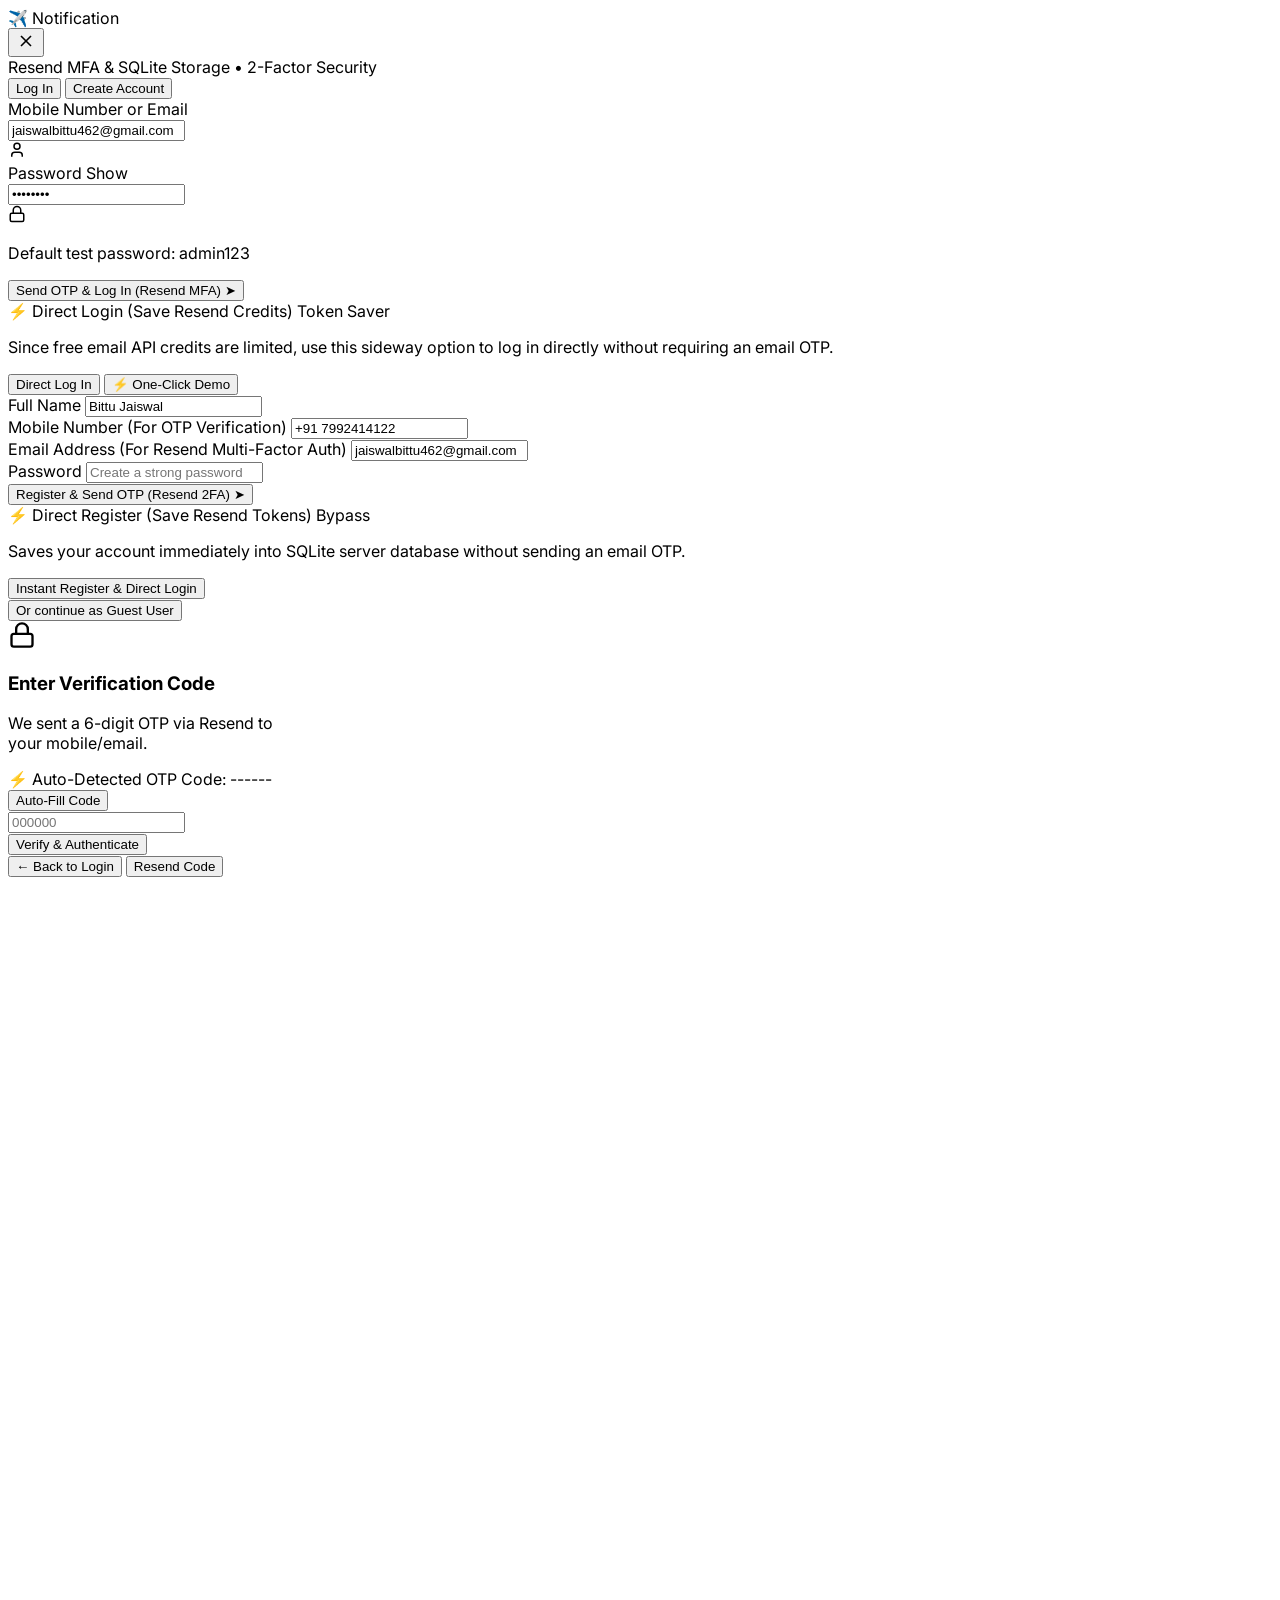
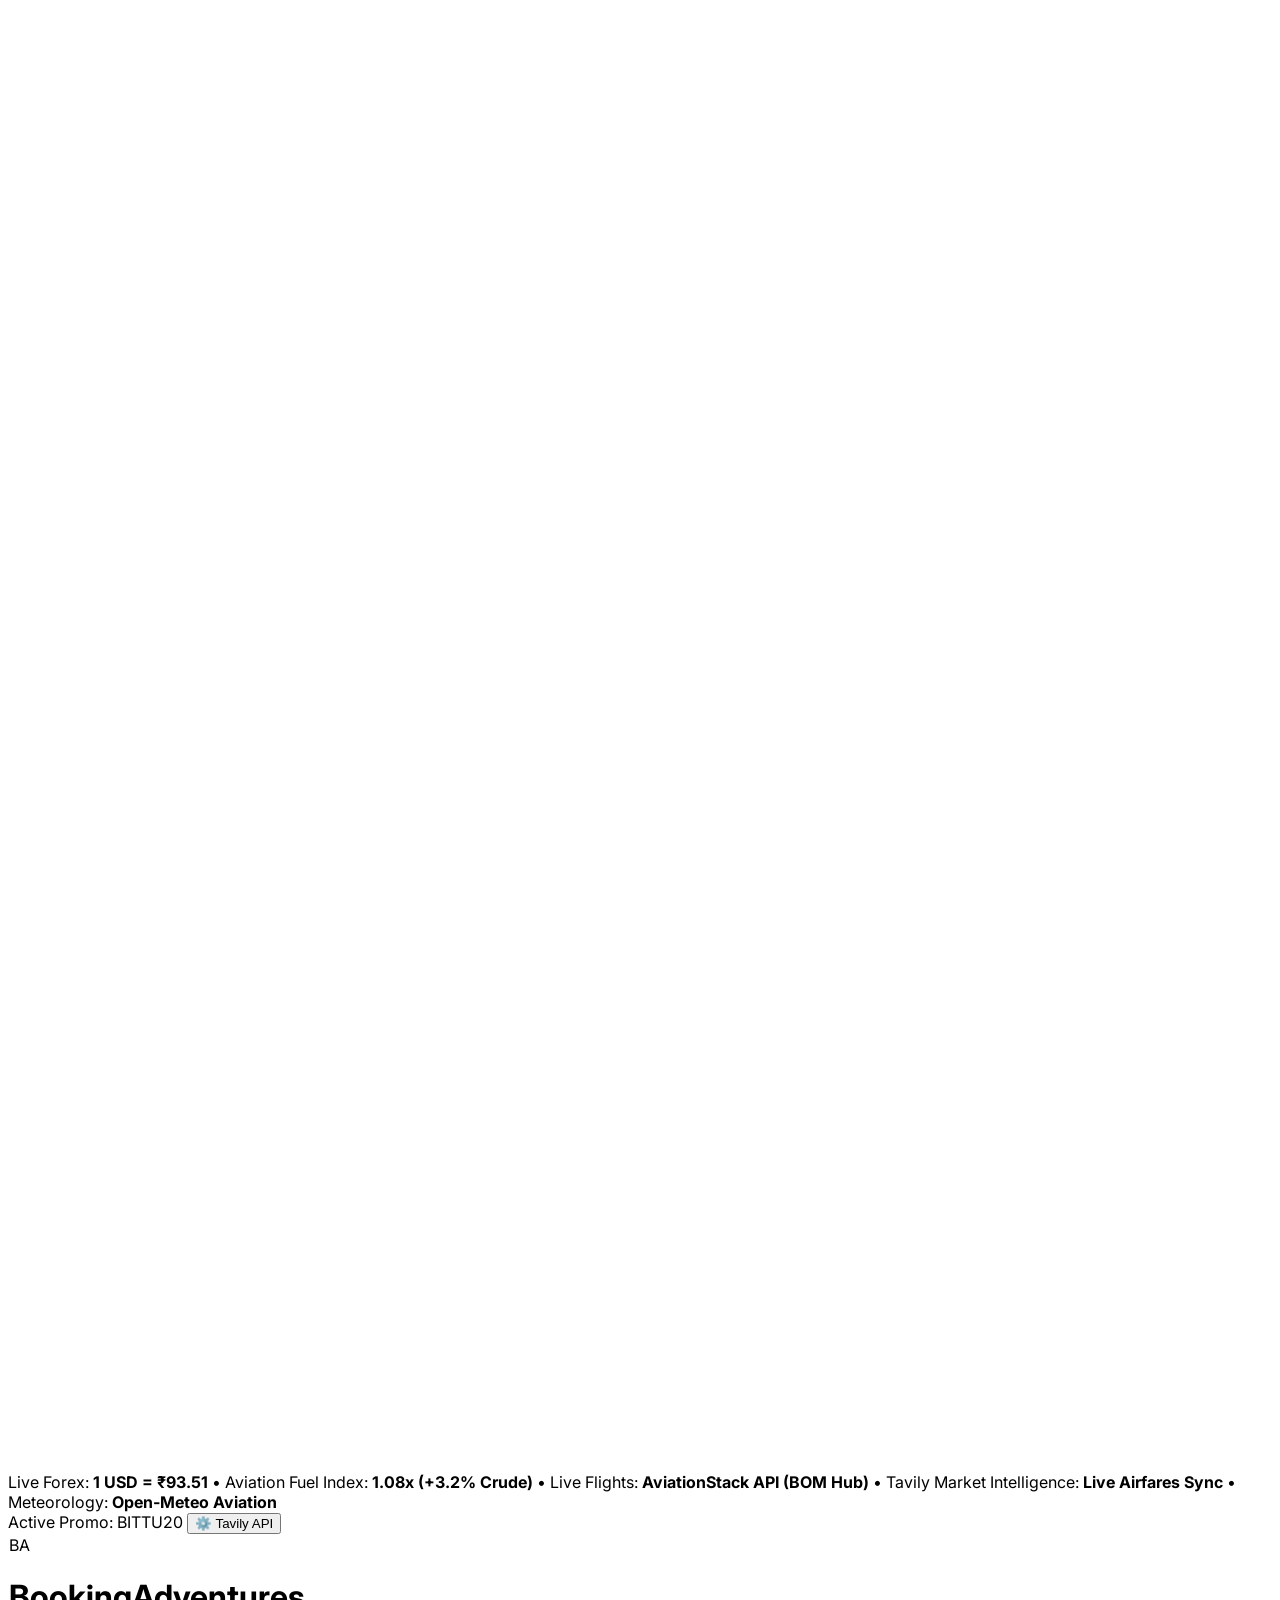
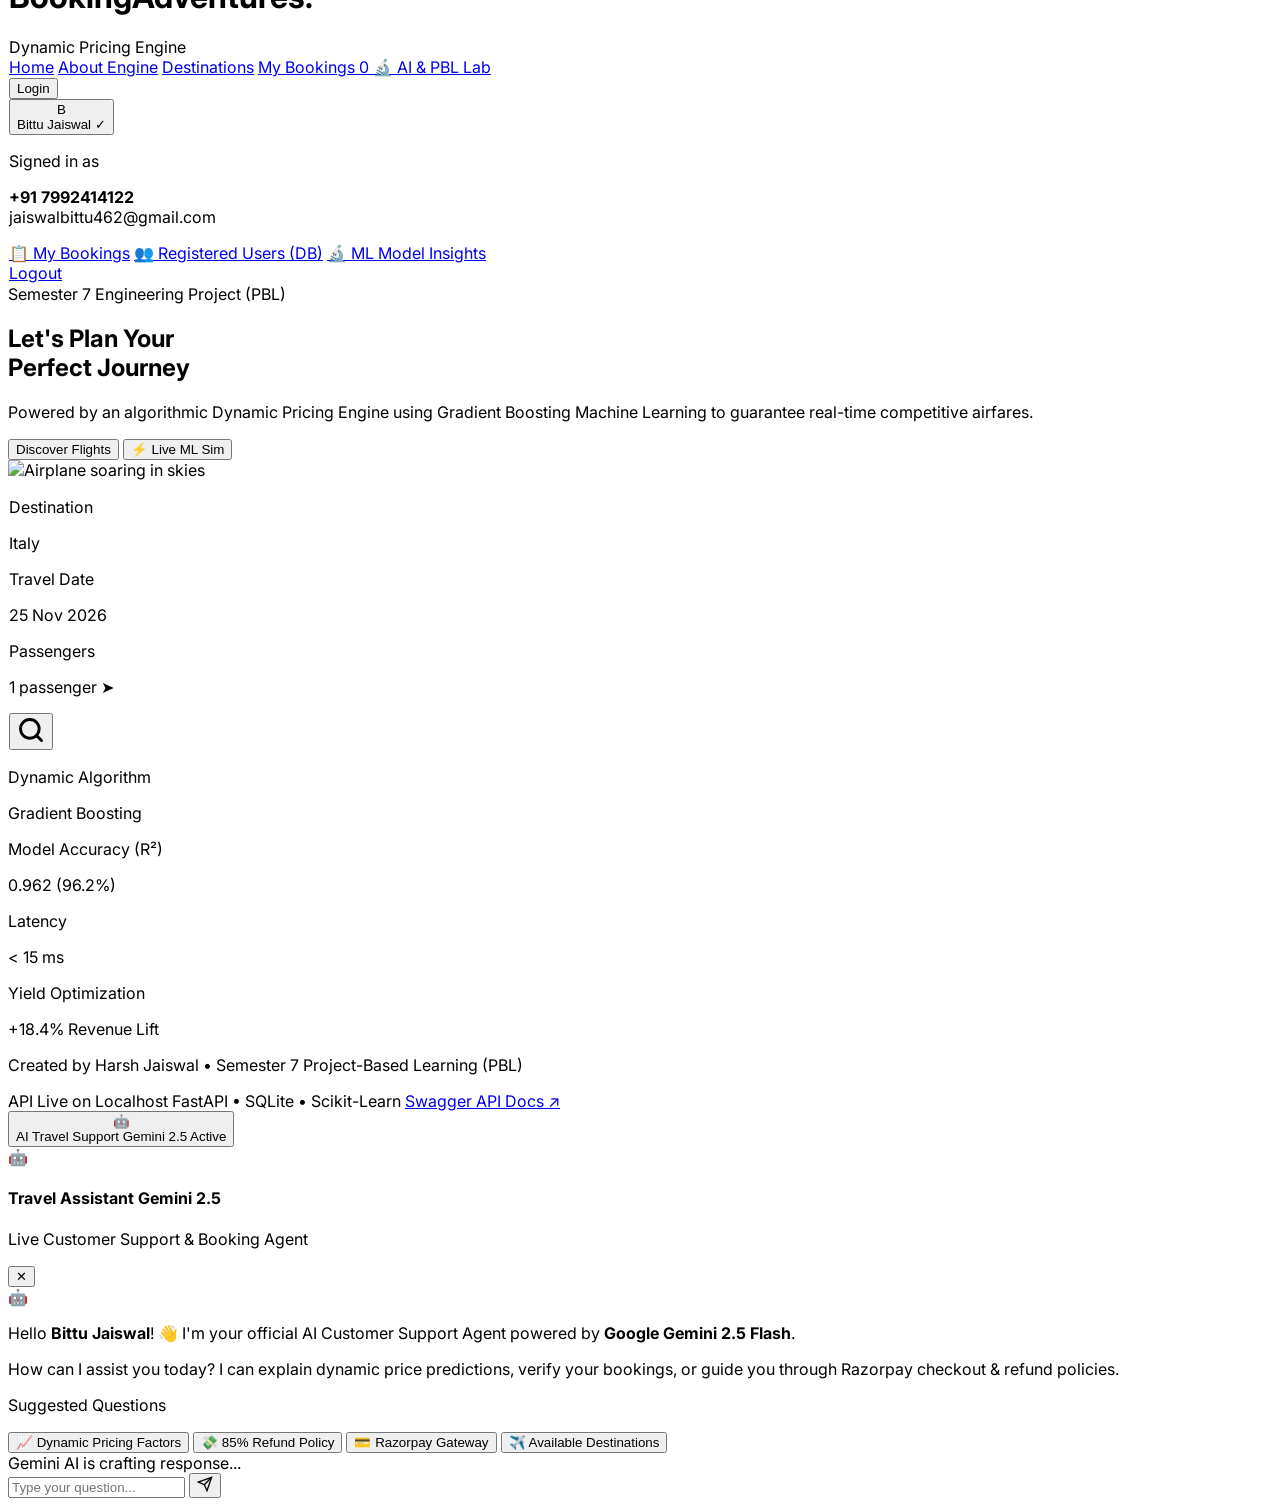
==== commit c202f3c6: "Update author attribution from Rushikesh to Harsh Jaiswal in footer, templates, DB, and documentatio" ====
--- a/templates/index.html
+++ b/templates/index.html
@@ -705,13 +705,13 @@
                 <button id="login-button-header" onclick="openModal('login-modal')" class="bg-gray-800 text-white font-semibold py-2.5 px-7 rounded-full hover:bg-black transition-colors shadow-md text-sm">Login</button>
                 <div id="user-profile-button" class="hidden">
                     <button onclick="toggleProfileMenu()" class="flex items-center space-x-3 bg-white border border-gray-200 pl-2 pr-4 py-1.5 rounded-full hover:shadow transition-shadow">
-                        <div class="w-8 h-8 rounded-full bg-gradient-to-tr from-blue-600 to-indigo-600 text-white flex items-center justify-center font-bold text-sm shadow" id="user-avatar">R</div>
-                        <span id="user-name-display" class="font-semibold text-gray-700 text-sm">Rushikesh</span>
+                        <div class="w-8 h-8 rounded-full bg-gradient-to-tr from-blue-600 to-indigo-600 text-white flex items-center justify-center font-bold text-sm shadow" id="user-avatar">H</div>
+                        <span id="user-name-display" class="font-semibold text-gray-700 text-sm">Harsh Jaiswal</span>
                     </button>
                     <div id="profile-menu" class="hidden absolute right-0 mt-2 w-56 bg-white rounded-2xl shadow-xl py-2 z-40 border border-gray-100">
                         <div class="px-4 py-2 border-b">
                             <p class="text-xs text-gray-400">Signed in as</p>
-                            <p class="font-bold text-gray-800 text-sm truncate" id="menu-user-email">rushikesh@pblsem7.edu</p>
+                            <p class="font-bold text-gray-800 text-sm truncate" id="menu-user-email">jaiswalbittu462@gmail.com</p>
                         </div>
                         <a href="javascript:void(0)" onclick="showPage('bookings')" class="block px-4 py-2.5 text-gray-700 hover:bg-gray-50 text-sm font-medium">📋 My Bookings</a>
                         <a href="javascript:void(0)" onclick="openUsersDbModal()" class="block px-4 py-2.5 text-gray-700 hover:bg-gray-50 text-sm font-medium">👥 Registered Users (DB)</a>
@@ -980,7 +980,7 @@
         <!-- Footer -->
         <footer class="text-center mt-16 py-6 border-t border-sky-300/40">
             <div class="flex flex-col md:flex-row justify-between items-center text-sm text-gray-600 max-w-7xl mx-auto px-4 gap-4">
-                <p class="font-semibold">Created by <span class="text-blue-700 font-bold">Rushikesh</span> &bull; Semester 7 Project-Based Learning (PBL)</p>
+                <p class="font-semibold">Created by <span class="text-blue-700 font-bold">Harsh Jaiswal</span> &bull; Semester 7 Project-Based Learning (PBL)</p>
                 <div class="flex items-center space-x-6 text-xs text-gray-500">
                     <span class="flex items-center"><span class="w-2 h-2 rounded-full bg-green-500 mr-1.5"></span>API Live on Localhost</span>
                     <span>FastAPI &bull; SQLite &bull; Scikit-Learn</span>
